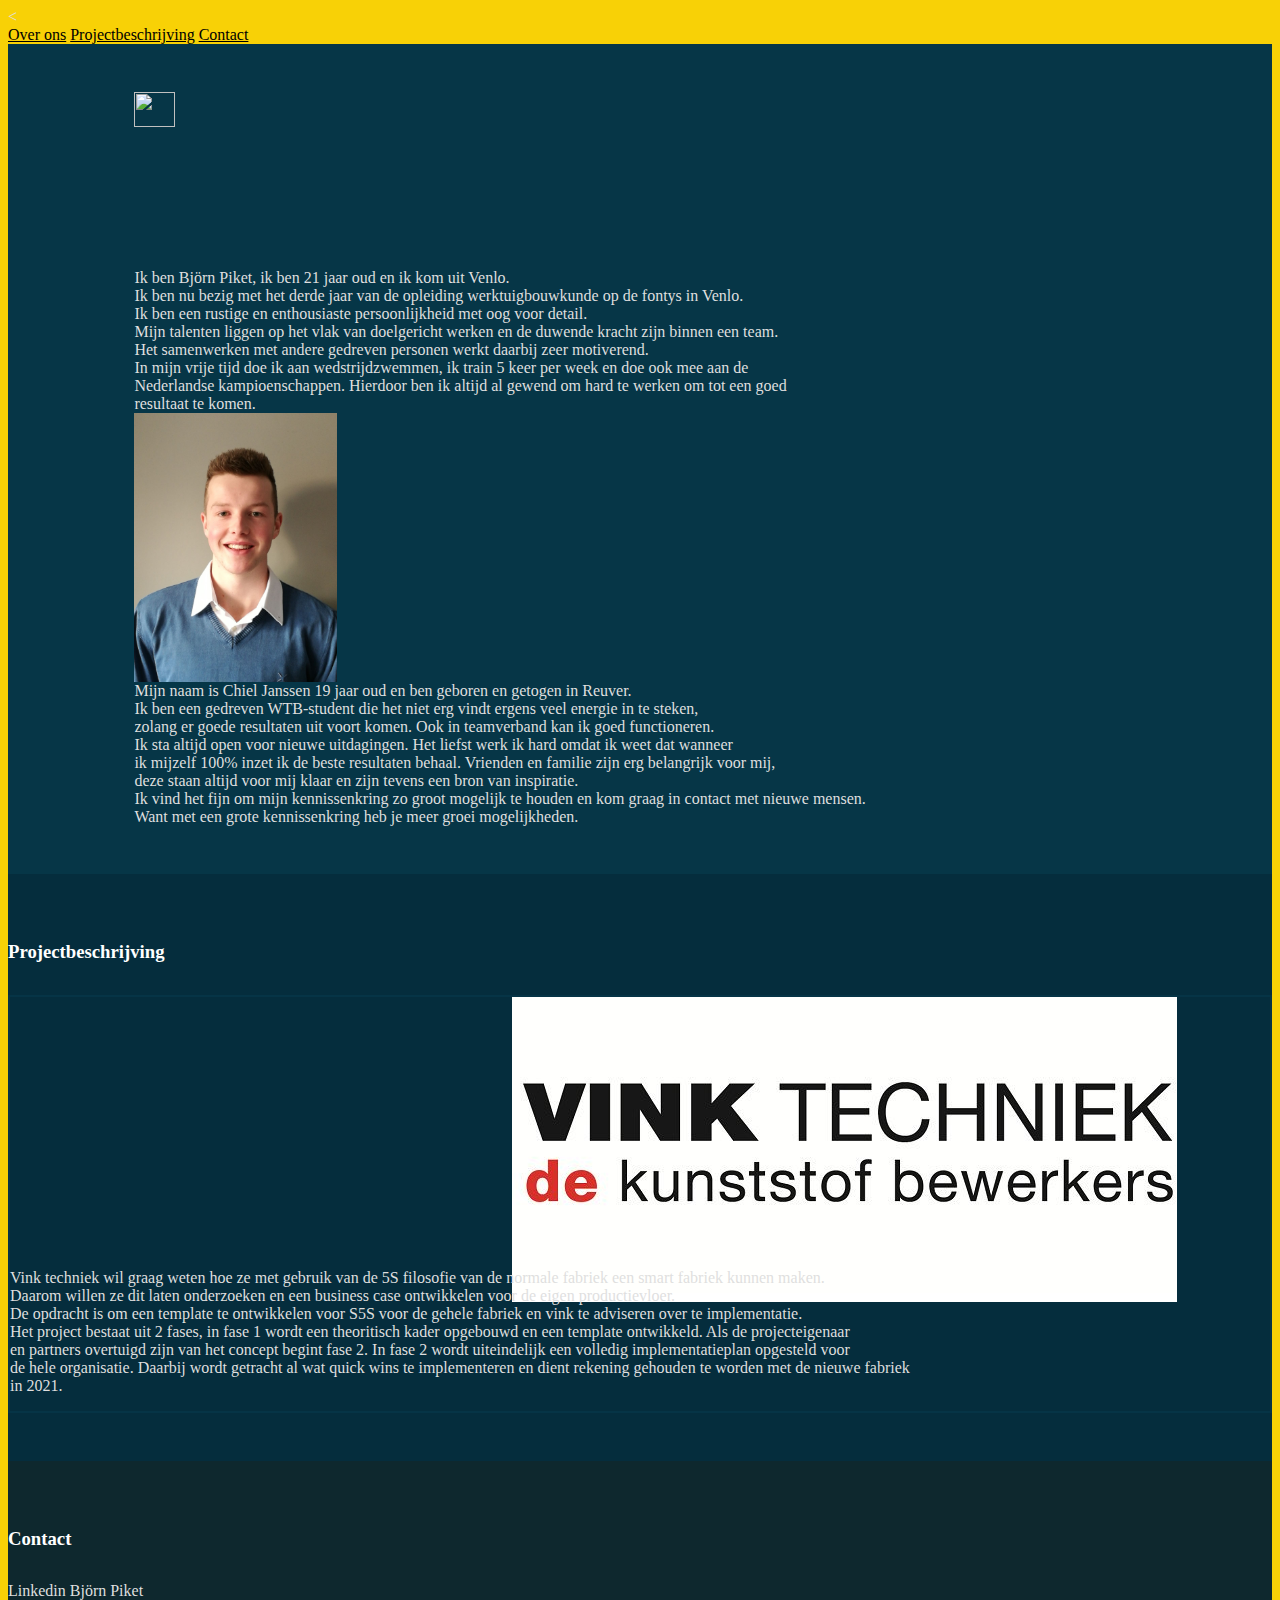
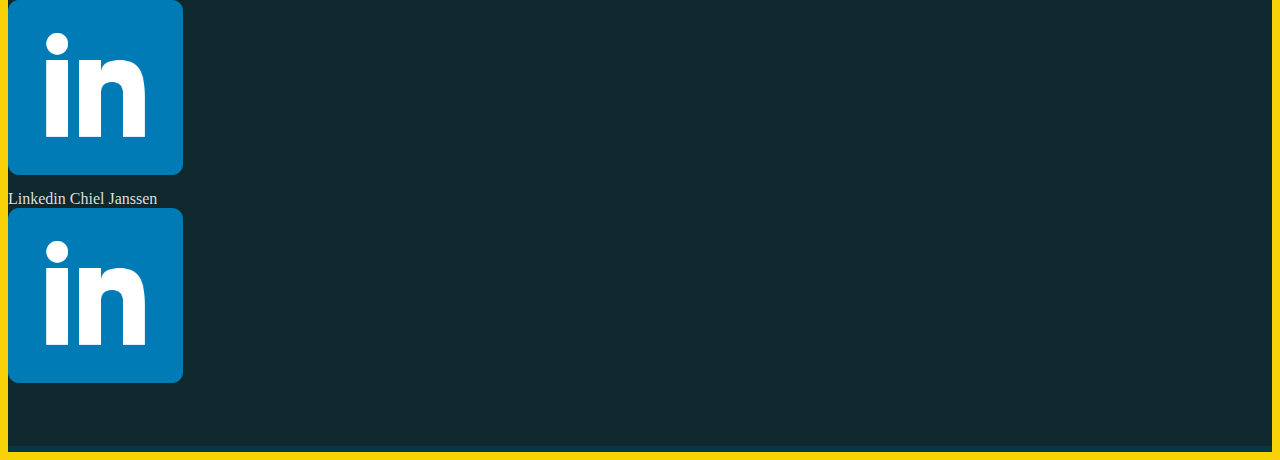
==== index.html @ 505eacc1 "Update index.html" ====
<<!DOCTYPE html>
<html>
<head>
	<title>Portfolio</title>
	<!-- css files -->
	<link rel="stylesheet" href="https://maxcdn.bootstrapcdn.com/font-awesome/4.6.3/css/font-awesome.min.css">
	<link rel="stylesheet" type="text/css" href="https://cdnjs.cloudflare.com/ajax/libs/bulma/0.3.1/css/bulma.min.css">
	<link rel="stylesheet" type="text/css" href="stylesheet.css">

	<link rel="icon" type="image/x-icon" href="assets/img/favicon.png">
	<meta name="author" content="Hassan Ali">
	<meta name="viewport" content="width=device-width, initial-scale=1.0">
</head>
	<body>
		<!-- Navbar -->
		<nav class="nav container void-background">
			<!-- This "nav-menu" is hidden on mobile -->
			<!-- Add the modifier "is-active" to display it on mobile -->
			<div class="nav-left">
				<!--<a href="http://medium.com/@hassanhelfi/" class="nav-item">
					<span class="icon">
						<i class="fa fa-medium"></i>
					</span>
				</a>
				<a href="http://github.com/helfi92" class="nav-item">
					<span class="icon">
						<i class="fa fa-github"></i>
					</span>
				</a>-->
			</div>

			<div class="nav-right nav-menu">
				<a class="nav-item" href="#about">Over ons</a>
				<a class="nav-item" href="#projectbeschrijving">Projectbeschrijving</a>
				<a class="nav-item" href="#contact">Contact</a>
			</div>

			<!-- This "nav-toggle" hamburger menu is only visible on mobile -->
			<!-- You need JavaScript to toggle the "is-active" class on "nav-menu" -->
			<span class="nav-toggle">
				<span></span>
				<span></span>
				<span></span>
			</span>
		</nav>
				
		<!-- About Me -->
		<section id="about" class="section section-1">
			<div class="container">
				<!-- Source: https://flic.kr/p/pAZBNK -->
				<div class="column">
					<div class="box-about text"> 
						<p class="intro">
						<img class="" src="pasfotobjorn.png" width="20%">
						<Br>
						Ik ben Björn Piket, ik ben 21 jaar oud en ik kom uit Venlo. <Br>
						Ik ben nu bezig met het derde jaar van de opleiding werktuigbouwkunde op de fontys in Venlo.<Br>
						Ik ben een rustige en enthousiaste persoonlijkheid met oog voor detail. <Br>
						Mijn talenten liggen op het vlak van doelgericht werken en de duwende kracht zijn binnen een team. <Br>
						Het samenwerken met andere gedreven personen werkt daarbij zeer motiverend.<Br>
						In mijn vrije tijd doe ik aan wedstrijdzwemmen, ik train 5 keer per week en doe ook mee aan de <Br>
						Nederlandse kampioenschappen. Hierdoor ben ik altijd al gewend om hard te werken om tot een goed <Br>
						resultaat te komen.
						</p>
					</div>
				</div>
				<div class="column">
					<div class="box-about text">
						<p class="intro">
						<img class="" src="pasfotochiel.jpeg" width="20%">
						<Br>
						Mijn naam is Chiel Janssen 19 jaar oud en ben geboren en getogen in Reuver. <Br>
						Ik ben een gedreven WTB-student die het niet erg vindt ergens veel energie in te steken, <Br>
						zolang er goede resultaten uit voort komen. Ook in teamverband kan ik goed functioneren. <Br>
						Ik sta altijd open voor nieuwe uitdagingen. Het liefst werk ik hard omdat ik weet dat wanneer <Br>
						ik mijzelf 100% inzet ik de beste resultaten behaal. Vrienden en familie zijn erg belangrijk voor mij, <Br>
						deze staan altijd voor mij klaar en zijn tevens een bron van inspiratie.<Br>
						Ik vind het fijn om mijn kennissenkring zo groot mogelijk te houden en kom graag in contact met nieuwe mensen.<Br>
						Want met een grote kennissenkring heb je meer groei mogelijkheden.
						</p>
					</div>
				</div>
			</div>
		</section>
		
		<!-- Projects -->
		<section  id="projectbeschrijving" class="section section-2">
			<div class="container">
				<div class="has-text-centered">
					<h3 class="title is-3">Projectbeschrijving</h3>
				</div>
				
				<div class="columns is-multiline is-desktop">
					<!-- Project 1 -->
					<div class="column">
						<div class="box project-text">
							<article>
								<div>
									<figure class="image project-figure">
										<img src="vinklogo.jpg" alt="Image">
									</figure>
								</div>
								<div>			
									<p>
									Vink techniek wil graag weten hoe ze met gebruik van de 5S filosofie van de normale fabriek een smart fabriek kunnen maken.<Br>
									Daarom willen ze dit laten onderzoeken en een business case ontwikkelen voor de eigen productievloer. <Br>
									De opdracht is om een template te ontwikkelen voor S5S voor de gehele fabriek en vink te adviseren over te implementatie. <Br>
									Het project bestaat uit 2 fases, in fase 1 wordt een theoritisch kader opgebouwd en een template ontwikkeld. Als de projecteigenaar <Br>
									en partners overtuigd zijn van het concept begint fase 2. In fase 2 wordt uiteindelijk een volledig implementatieplan opgesteld voor<Br>
									de hele organisatie. Daarbij wordt getracht al wat quick wins te implementeren en dient rekening gehouden te worden met de nieuwe fabriek<Br>
									in 2021.
									</p>
								</div>
							</article>
						</div>
					</div>
				</div>
			</div>
		</section>

		<!-- Social -->
		<section id="social" class="section section-3">
			<div class="container">
				<div class="has-text-centered">					
					<h3 class="title is-3">Contact</h3>
				</div>
				<div class="social-container columns">
					<div class="column is-4 has-text-centered">
						Linkedin Björn Piket <Br>
						<a target="_blank" href="https://www.linkedin.com/in/bj%C3%B6rn-piket-1525a1133/"><img class="" src="linkedinlogo.png"></a>
					</div>
					<div class="column is-4 has-text-centered">
						Linkedin Chiel Janssen <Br>
						<a target="_blank" href="https://www.linkedin.com/in/chiel-janssen-7175a1133/"><img class="" src="linkedinlogo.png"></a>
					</div>
				</div>
			</div>
		</section>	
		
		<!-- Footer -->
		<section class="section-4 has-text-centered container">
			
		</section>
		
		<!-- Scripts  -->
		<script src="controller.js"></script>		
	</body>	
</html>
---- stylesheet.css ----
html, body{
	font-size:16px;
	color: #dfdfdf;
	background-color: #F8D106; 
}

a {
  color: #00d1b2;
}

a:hover {
  color: #00d1b2;
}

section{
	padding-top: 3rem;
	padding-bottom: 3rem;
}

.section-1 {
	background: #063647;
}

.section-2 {
	background-color: #052D3D;
}

.section-3 {
	background-color: #0E282E;
}

.section-4 {
	background-color: #063647;
	padding: 0.2rem;
}

a.nav-item {
	color: #000000;
}

a.nav-item:hover {
	color: #fff;
}

.avatar{
	height:200px;
	border-radius: 50%;
}

.intro-description{
	padding-top: 1rem;
}

.social-container img{
	max-width:100%;
	max-height:175px;
	margin-bottom:15px;
}

.project-figure {
	margin: 0 auto 1rem auto;
	max-height: 256px;
	max-width: 256px;
}

.project-text {
	text-align: justify;
}

.box {
	background-color: transparent;
	border: 2px solid RGBA(7, 59, 79, 0.5);
}

.title {
	color: #fff;
	text-align: left;
	margin-bottom: 2rem;
}

.intro {
	text-align: justify;
	width: 80%;
	margin: 0 auto;
}

.void-background {
	background-color: transparent; 
}

@media screen and (max-width: 768px) {
	.nav-menu {
		background-color: #063647;
	}

	.nav-toggle:hover {
		background-color: transparent;
	}

	.nav-toggle span {
		background-color: #dfdfdf;
	}

	.nav-toggle span:hover {
		background-color: #fff;
	}

}
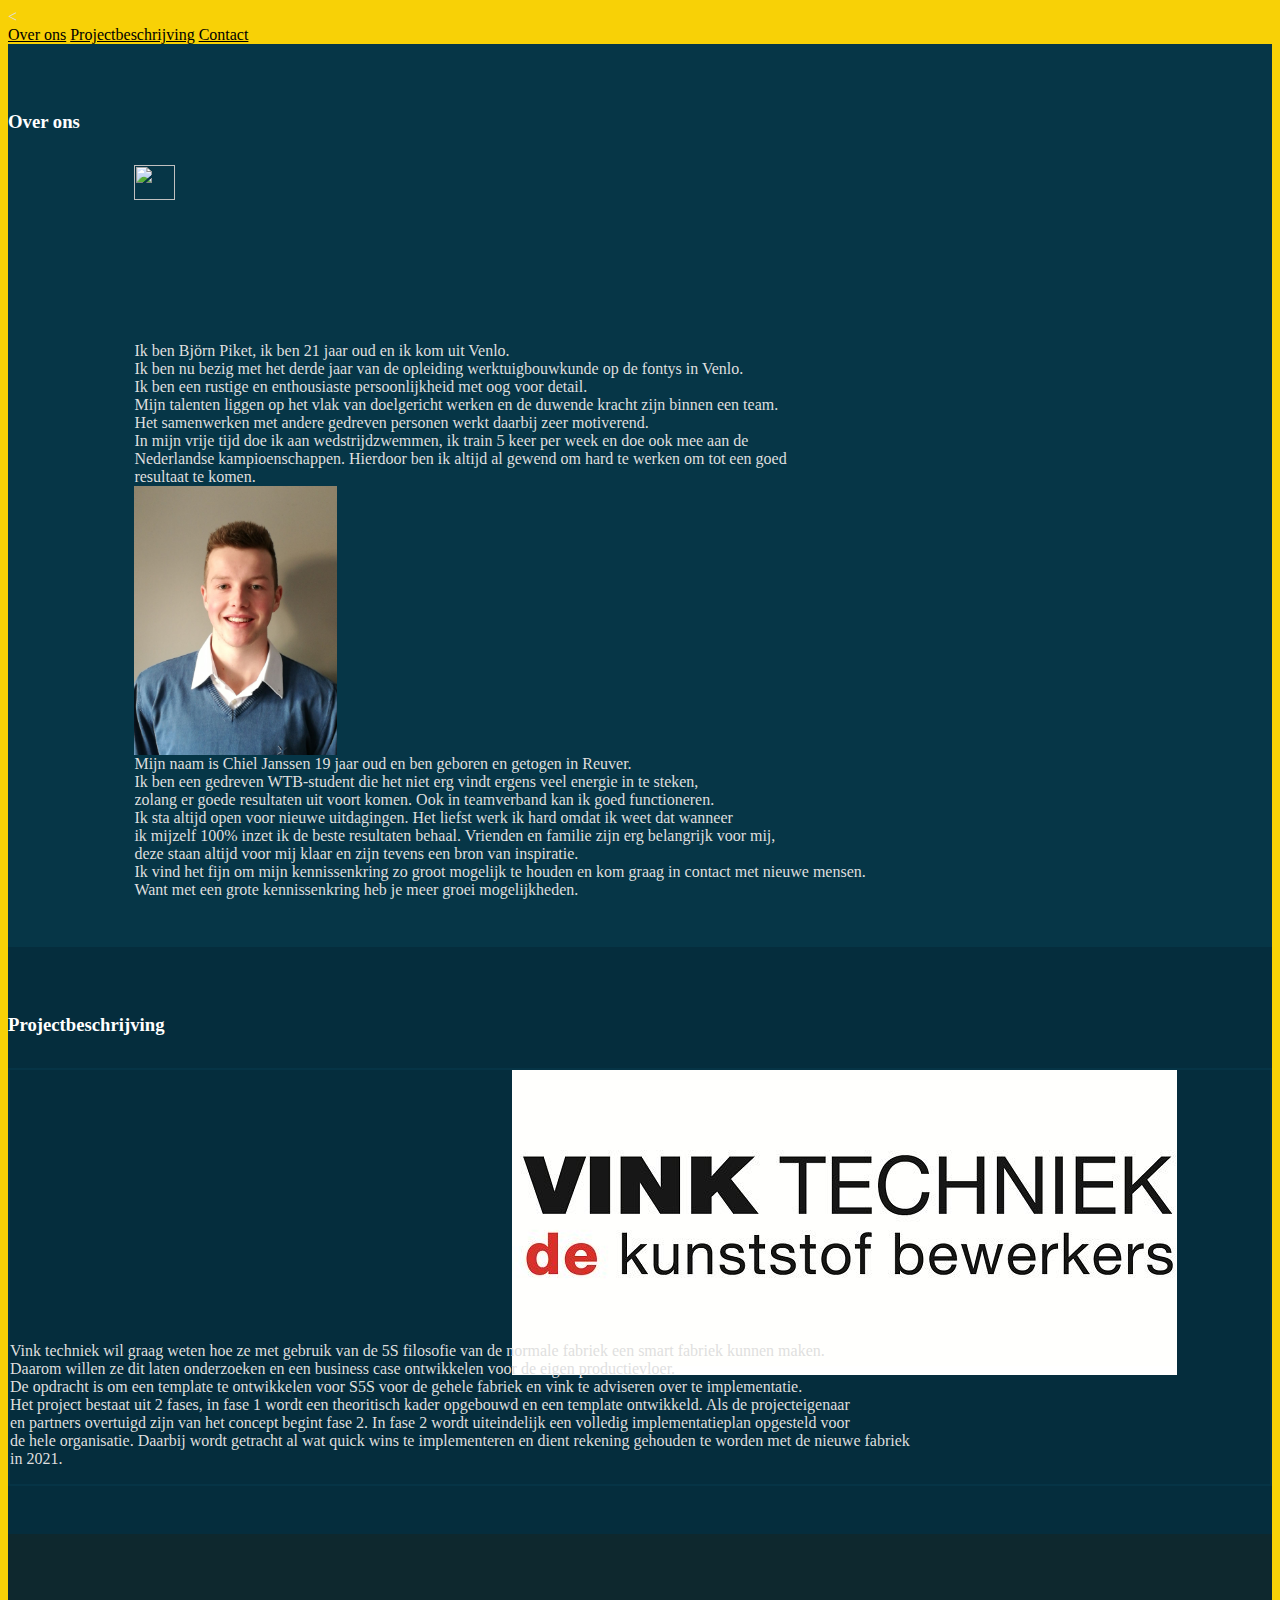
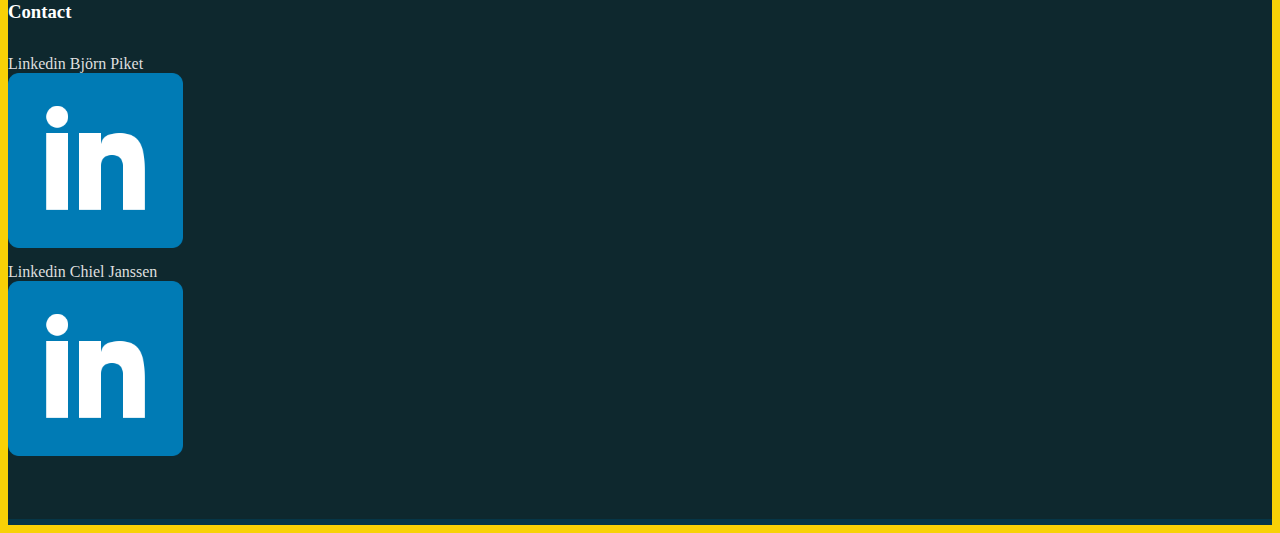
==== commit a89f5aa0: "Update index.html" ====
--- a/index.html
+++ b/index.html
@@ -47,6 +47,9 @@
 		<!-- About Me -->
 		<section id="about" class="section section-1">
 			<div class="container">
+				<div class="has-text-centered">					
+					<h3 class="title is-3">Over ons</h3>
+				</div>
 				<!-- Source: https://flic.kr/p/pAZBNK -->
 				<div class="column">
 					<div class="box-about text"> 
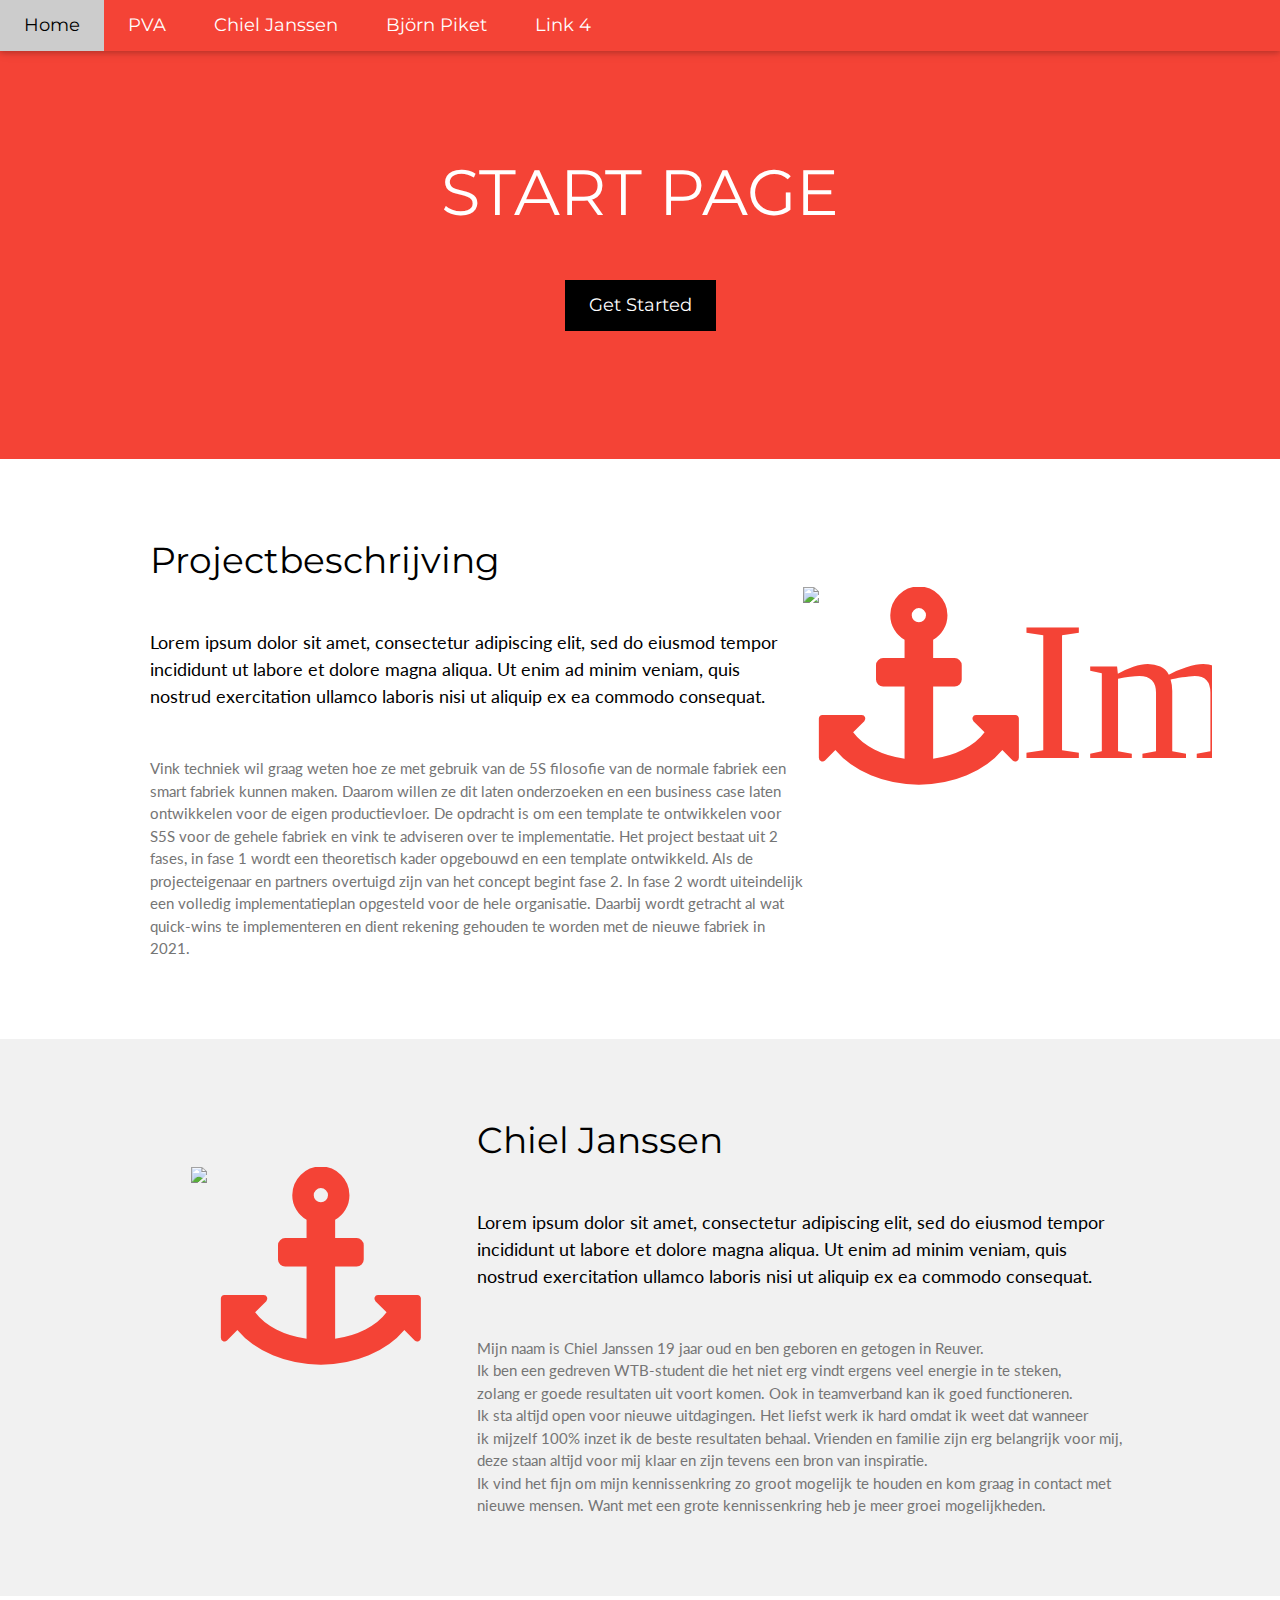
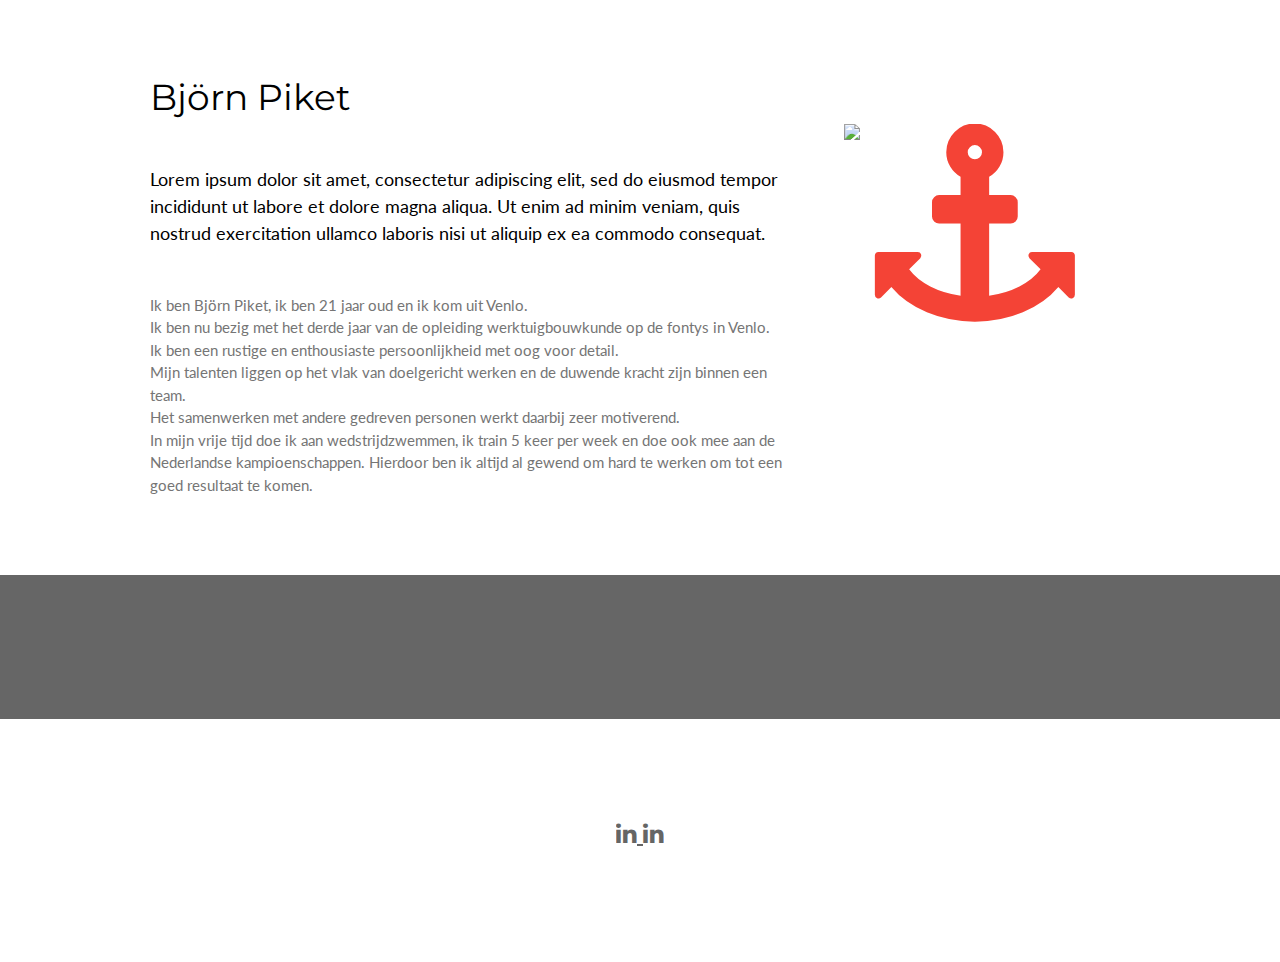
==== commit 2b004cd0: "Add files via upload" ====
--- a/index.html
+++ b/index.html
@@ -1,151 +1,141 @@
-<<!DOCTYPE html>
+<!DOCTYPE html>
 <html>
-<head>
-	<title>Portfolio</title>
-	<!-- css files -->
-	<link rel="stylesheet" href="https://maxcdn.bootstrapcdn.com/font-awesome/4.6.3/css/font-awesome.min.css">
-	<link rel="stylesheet" type="text/css" href="https://cdnjs.cloudflare.com/ajax/libs/bulma/0.3.1/css/bulma.min.css">
-	<link rel="stylesheet" type="text/css" href="stylesheet.css">
+<title>W3.CSS Template</title>
+<meta charset="UTF-8">
+<meta name="viewport" content="width=device-width, initial-scale=1">
+<link rel="stylesheet" href="https://www.w3schools.com/w3css/4/w3.css">
+<link rel="stylesheet" href="https://fonts.googleapis.com/css?family=Lato">
+<link rel="stylesheet" href="https://fonts.googleapis.com/css?family=Montserrat">
+<link rel="stylesheet" href="https://cdnjs.cloudflare.com/ajax/libs/font-awesome/4.7.0/css/font-awesome.min.css">
+<style>
+body,h1,h2,h3,h4,h5,h6 {font-family: "Lato", sans-serif}
+.w3-bar,h1,button {font-family: "Montserrat", sans-serif}
+.fa-anchor,.fa-coffee {font-size:200px}
+</style>
+<body>
 
-	<link rel="icon" type="image/x-icon" href="assets/img/favicon.png">
-	<meta name="author" content="Hassan Ali">
-	<meta name="viewport" content="width=device-width, initial-scale=1.0">
-</head>
-	<body>
-		<!-- Navbar -->
-		<nav class="nav container void-background">
-			<!-- This "nav-menu" is hidden on mobile -->
-			<!-- Add the modifier "is-active" to display it on mobile -->
-			<div class="nav-left">
-				<!--<a href="http://medium.com/@hassanhelfi/" class="nav-item">
-					<span class="icon">
-						<i class="fa fa-medium"></i>
-					</span>
-				</a>
-				<a href="http://github.com/helfi92" class="nav-item">
-					<span class="icon">
-						<i class="fa fa-github"></i>
-					</span>
-				</a>-->
-			</div>
+<!-- Navbar -->
+<div class="w3-top">
+  <div class="w3-bar w3-red w3-card w3-left-align w3-large">
+    <a class="w3-bar-item w3-button w3-hide-medium w3-hide-large w3-right w3-padding-large w3-hover-white w3-large w3-red" href="javascript:void(0);" onclick="myFunction()" title="Toggle Navigation Menu"><i class="fa fa-bars"></i></a>
+    <a href="#" class="w3-bar-item w3-button w3-padding-large w3-white">Home</a>
+    <a href="PVA.html" class="w3-bar-item w3-button w3-hide-small w3-padding-large w3-hover-white">PVA</a>
+    <a href="ChielJanssen.html" class="w3-bar-item w3-button w3-hide-small w3-padding-large w3-hover-white" Target="_Blank">Chiel Janssen</a>
+    <a href="BjornPiket.html" class="w3-bar-item w3-button w3-hide-small w3-padding-large w3-hover-white" Target="_Blank">Björn Piket</a>
+    <a href="#" class="w3-bar-item w3-button w3-hide-small w3-padding-large w3-hover-white">Link 4</a>
+  </div>
 
-			<div class="nav-right nav-menu">
-				<a class="nav-item" href="#about">Over ons</a>
-				<a class="nav-item" href="#projectbeschrijving">Projectbeschrijving</a>
-				<a class="nav-item" href="#contact">Contact</a>
-			</div>
+  <!-- Navbar on small screens -->
+  <div id="navDemo" class="w3-bar-block w3-white w3-hide w3-hide-large w3-hide-medium w3-large">
+    <a href="#" class="w3-bar-item w3-button w3-padding-large">Link 1</a>
+    <a href="#" class="w3-bar-item w3-button w3-padding-large">Link 2</a>
+    <a href="#" class="w3-bar-item w3-button w3-padding-large">Link 3</a>
+    <a href="#" class="w3-bar-item w3-button w3-padding-large">Link 4</a>
+  </div>
+</div>
 
-			<!-- This "nav-toggle" hamburger menu is only visible on mobile -->
-			<!-- You need JavaScript to toggle the "is-active" class on "nav-menu" -->
-			<span class="nav-toggle">
-				<span></span>
-				<span></span>
-				<span></span>
-			</span>
-		</nav>
-				
-		<!-- About Me -->
-		<section id="about" class="section section-1">
-			<div class="container">
-				<div class="has-text-centered">					
-					<h3 class="title is-3">Over ons</h3>
-				</div>
-				<!-- Source: https://flic.kr/p/pAZBNK -->
-				<div class="column">
-					<div class="box-about text"> 
-						<p class="intro">
-						<img class="" src="pasfotobjorn.png" width="20%">
-						<Br>
-						Ik ben Björn Piket, ik ben 21 jaar oud en ik kom uit Venlo. <Br>
+<!-- Header -->
+<header class="w3-container w3-red w3-center" style="padding:128px 16px">
+  <h1 class="w3-margin w3-jumbo">START PAGE</h1>
+  <p class="w3-xlarge"></p>
+  <button class="w3-button w3-black w3-padding-large w3-large w3-margin-top">Get Started</button>
+</header>
+
+<!-- First Grid -->
+<div class="w3-row-padding w3-padding-64 w3-container">
+  <div class="w3-content">
+    <div class="w3-twothird">
+      <h1>Projectbeschrijving</h1>
+      <h5 class="w3-padding-32">Lorem ipsum dolor sit amet, consectetur adipiscing elit, sed do eiusmod tempor incididunt ut labore et dolore magna aliqua. Ut enim ad minim veniam, quis nostrud exercitation ullamco laboris nisi ut aliquip ex ea commodo consequat.</h5>
+
+      <p class="w3-text-grey">Vink techniek wil graag weten hoe ze met gebruik van de 5S filosofie van de normale fabriek een smart fabriek kunnen maken. Daarom willen ze dit laten onderzoeken en een business case laten ontwikkelen voor de eigen productievloer. De opdracht is om een template te ontwikkelen voor S5S voor de gehele fabriek en vink te adviseren over te implementatie. Het project bestaat uit 2 fases, in fase 1 wordt een theoretisch kader opgebouwd en een template ontwikkeld. Als de projecteigenaar 
+en partners overtuigd zijn van het concept begint fase 2. In fase 2 wordt uiteindelijk een volledig implementatieplan opgesteld voor de hele organisatie. Daarbij wordt getracht al wat quick-wins te implementeren en dient rekening gehouden te worden met de nieuwe fabriek in 2021.
+</p>
+    </div>
+
+    <div class="w3-third w3-center">
+      <img class="fa fa-anchor w3-padding-64 w3-text-red" src="images/vinklogo.jpg" alt="Image" width="125%"> 
+    </div>
+  </div>
+</div>
+
+<!-- Second Grid -->
+<div class="w3-row-padding w3-light-grey w3-padding-64 w3-container">
+  <div class="w3-content">
+    <div class="w3-third w3-center">
+      <img class="fa fa-anchor w3-padding-64 w3-text-red" src="images/pasfotochiel.jpeg" width="75%">
+    </div>
+
+    <div class="w3-twothird">
+      <h1>Chiel Janssen</h1>
+      <h5 class="w3-padding-32">Lorem ipsum dolor sit amet, consectetur adipiscing elit, sed do eiusmod tempor incididunt ut labore et dolore magna aliqua. Ut enim ad minim veniam, quis nostrud exercitation ullamco laboris nisi ut aliquip ex ea commodo consequat.</h5>
+
+      <p class="w3-text-grey">Mijn naam is Chiel Janssen 19 jaar oud en ben geboren en getogen in Reuver. <Br>
+						Ik ben een gedreven WTB-student die het niet erg vindt ergens veel energie in te steken, <Br>
+						zolang er goede resultaten uit voort komen. Ook in teamverband kan ik goed functioneren. <Br>
+						Ik sta altijd open voor nieuwe uitdagingen. Het liefst werk ik hard omdat ik weet dat wanneer <Br>
+						ik mijzelf 100% inzet ik de beste resultaten behaal. Vrienden en familie zijn erg belangrijk voor mij, <Br>
+						deze staan altijd voor mij klaar en zijn tevens een bron van inspiratie.<Br>
+						Ik vind het fijn om mijn kennissenkring zo groot mogelijk te houden en kom graag in contact met nieuwe mensen.
+						Want met een grote kennissenkring heb je meer groei mogelijkheden.</p>
+    </div>
+  </div>
+</div>
+
+
+<!-- First Grid -->
+<div class="w3-row-padding w3-padding-64 w3-container">
+  <div class="w3-content">
+    <div class="w3-twothird">
+      <h1>Björn Piket</h1>
+      <h5 class="w3-padding-32">Lorem ipsum dolor sit amet, consectetur adipiscing elit, sed do eiusmod tempor incididunt ut labore et dolore magna aliqua. Ut enim ad minim veniam, quis nostrud exercitation ullamco laboris nisi ut aliquip ex ea commodo consequat.</h5>
+
+      <p class="w3-text-grey">Ik ben Björn Piket, ik ben 21 jaar oud en ik kom uit Venlo. <Br>
 						Ik ben nu bezig met het derde jaar van de opleiding werktuigbouwkunde op de fontys in Venlo.<Br>
 						Ik ben een rustige en enthousiaste persoonlijkheid met oog voor detail. <Br>
 						Mijn talenten liggen op het vlak van doelgericht werken en de duwende kracht zijn binnen een team. <Br>
 						Het samenwerken met andere gedreven personen werkt daarbij zeer motiverend.<Br>
 						In mijn vrije tijd doe ik aan wedstrijdzwemmen, ik train 5 keer per week en doe ook mee aan de <Br>
-						Nederlandse kampioenschappen. Hierdoor ben ik altijd al gewend om hard te werken om tot een goed <Br>
-						resultaat te komen.
-						</p>
-					</div>
-				</div>
-				<div class="column">
-					<div class="box-about text">
-						<p class="intro">
-						<img class="" src="pasfotochiel.jpeg" width="20%">
-						<Br>
-						Mijn naam is Chiel Janssen 19 jaar oud en ben geboren en getogen in Reuver. <Br>
-						Ik ben een gedreven WTB-student die het niet erg vindt ergens veel energie in te steken, <Br>
-						zolang er goede resultaten uit voort komen. Ook in teamverband kan ik goed functioneren. <Br>
-						Ik sta altijd open voor nieuwe uitdagingen. Het liefst werk ik hard omdat ik weet dat wanneer <Br>
-						ik mijzelf 100% inzet ik de beste resultaten behaal. Vrienden en familie zijn erg belangrijk voor mij, <Br>
-						deze staan altijd voor mij klaar en zijn tevens een bron van inspiratie.<Br>
-						Ik vind het fijn om mijn kennissenkring zo groot mogelijk te houden en kom graag in contact met nieuwe mensen.<Br>
-						Want met een grote kennissenkring heb je meer groei mogelijkheden.
-						</p>
-					</div>
-				</div>
-			</div>
-		</section>
-		
-		<!-- Projects -->
-		<section  id="projectbeschrijving" class="section section-2">
-			<div class="container">
-				<div class="has-text-centered">
-					<h3 class="title is-3">Projectbeschrijving</h3>
-				</div>
-				
-				<div class="columns is-multiline is-desktop">
-					<!-- Project 1 -->
-					<div class="column">
-						<div class="box project-text">
-							<article>
-								<div>
-									<figure class="image project-figure">
-										<img src="vinklogo.jpg" alt="Image">
-									</figure>
-								</div>
-								<div>			
-									<p>
-									Vink techniek wil graag weten hoe ze met gebruik van de 5S filosofie van de normale fabriek een smart fabriek kunnen maken.<Br>
-									Daarom willen ze dit laten onderzoeken en een business case ontwikkelen voor de eigen productievloer. <Br>
-									De opdracht is om een template te ontwikkelen voor S5S voor de gehele fabriek en vink te adviseren over te implementatie. <Br>
-									Het project bestaat uit 2 fases, in fase 1 wordt een theoritisch kader opgebouwd en een template ontwikkeld. Als de projecteigenaar <Br>
-									en partners overtuigd zijn van het concept begint fase 2. In fase 2 wordt uiteindelijk een volledig implementatieplan opgesteld voor<Br>
-									de hele organisatie. Daarbij wordt getracht al wat quick wins te implementeren en dient rekening gehouden te worden met de nieuwe fabriek<Br>
-									in 2021.
-									</p>
-								</div>
-							</article>
-						</div>
-					</div>
-				</div>
-			</div>
-		</section>
+						Nederlandse kampioenschappen. Hierdoor ben ik altijd al gewend om hard te werken om tot een goed resultaat te komen.</p>
+    </div>
 
-		<!-- Social -->
-		<section id="social" class="section section-3">
-			<div class="container">
-				<div class="has-text-centered">					
-					<h3 class="title is-3">Contact</h3>
-				</div>
-				<div class="social-container columns">
-					<div class="column is-4 has-text-centered">
-						Linkedin Björn Piket <Br>
-						<a target="_blank" href="https://www.linkedin.com/in/bj%C3%B6rn-piket-1525a1133/"><img class="" src="linkedinlogo.png"></a>
-					</div>
-					<div class="column is-4 has-text-centered">
-						Linkedin Chiel Janssen <Br>
-						<a target="_blank" href="https://www.linkedin.com/in/chiel-janssen-7175a1133/"><img class="" src="linkedinlogo.png"></a>
-					</div>
-				</div>
-			</div>
-		</section>	
-		
-		<!-- Footer -->
-		<section class="section-4 has-text-centered container">
-			
-		</section>
-		
-		<!-- Scripts  -->
-		<script src="controller.js"></script>		
-	</body>	
+    <div class="w3-third w3-center">
+       <img class="fa fa-anchor w3-padding-64 w3-text-red" src="images/pasfotobjorn.png" width="75%">
+    </div>
+  </div>
+</div>
+
+
+
+
+
+<div class="w3-container w3-black w3-center w3-opacity w3-padding-64">
+    <h1 class="w3-margin w3-xlarge"></h1>
+</div>
+
+<!-- Footer -->
+<footer class="w3-container w3-padding-64 w3-center w3-opacity">  
+  <div class="w3-xlarge w3-padding-32">
+    <a target="_blank" href="https://www.linkedin.com/in/chiel-janssen-7175a1133/">
+    <i class="fa fa-linkedin w3-hover-opacity"></i>
+    <a target="_blank" href="https://www.linkedin.com/in/bj%C3%B6rn-piket-1525a1133/">
+    <i class="fa fa-linkedin w3-hover-opacity"></i>
+ </div>
+ <p></p>
+</footer>
+
+<script>
+// Used to toggle the menu on small screens when clicking on the menu button
+function myFunction() {
+    var x = document.getElementById("navDemo");
+    if (x.className.indexOf("w3-show") == -1) {
+        x.className += " w3-show";
+    } else { 
+        x.className = x.className.replace(" w3-show", "");
+    }
+}
+</script>
+
+</body>
 </html>
+
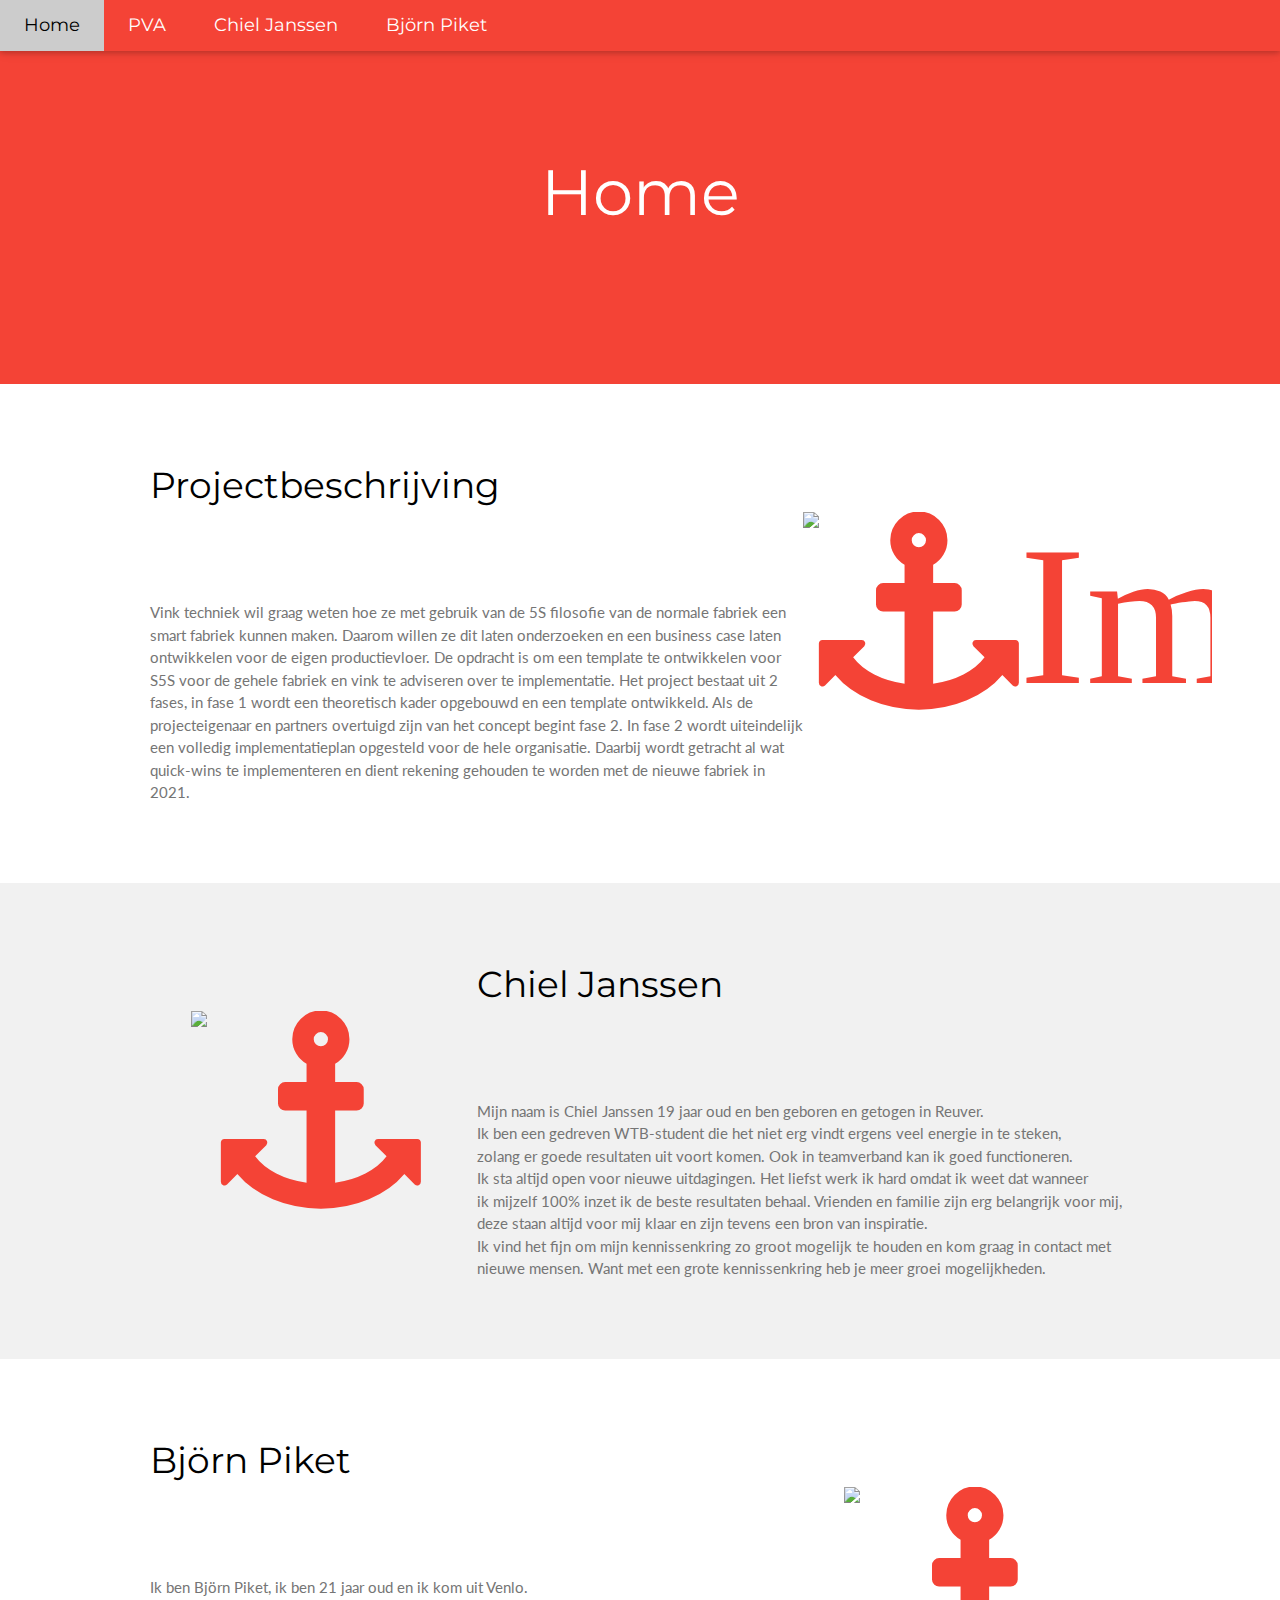
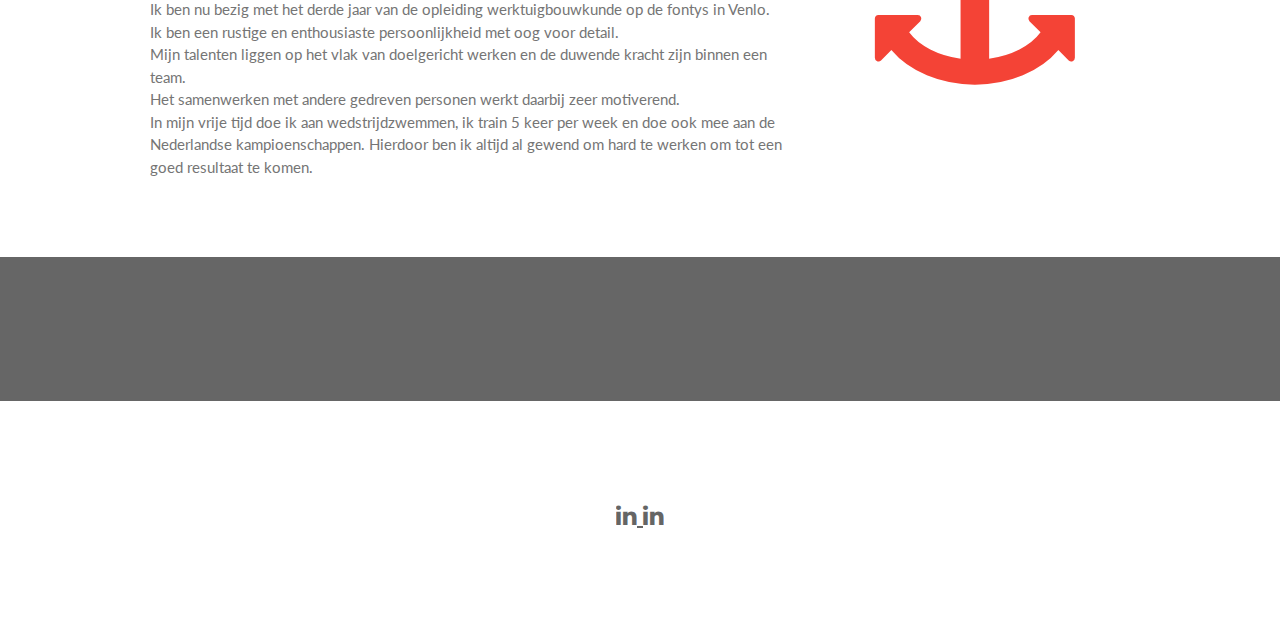
==== commit 64c82483: "Add files via upload" ====
--- a/index.html
+++ b/index.html
@@ -1,6 +1,6 @@
 <!DOCTYPE html>
 <html>
-<title>W3.CSS Template</title>
+<title>Vink Kunststoffen S5S</title>
 <meta charset="UTF-8">
 <meta name="viewport" content="width=device-width, initial-scale=1">
 <link rel="stylesheet" href="https://www.w3schools.com/w3css/4/w3.css">
@@ -22,23 +22,21 @@
     <a href="PVA.html" class="w3-bar-item w3-button w3-hide-small w3-padding-large w3-hover-white">PVA</a>
     <a href="ChielJanssen.html" class="w3-bar-item w3-button w3-hide-small w3-padding-large w3-hover-white" Target="_Blank">Chiel Janssen</a>
     <a href="BjornPiket.html" class="w3-bar-item w3-button w3-hide-small w3-padding-large w3-hover-white" Target="_Blank">Björn Piket</a>
-    <a href="#" class="w3-bar-item w3-button w3-hide-small w3-padding-large w3-hover-white">Link 4</a>
   </div>
 
   <!-- Navbar on small screens -->
   <div id="navDemo" class="w3-bar-block w3-white w3-hide w3-hide-large w3-hide-medium w3-large">
-    <a href="#" class="w3-bar-item w3-button w3-padding-large">Link 1</a>
-    <a href="#" class="w3-bar-item w3-button w3-padding-large">Link 2</a>
-    <a href="#" class="w3-bar-item w3-button w3-padding-large">Link 3</a>
-    <a href="#" class="w3-bar-item w3-button w3-padding-large">Link 4</a>
+    <a href="PVA.html" class="w3-bar-item w3-button w3-padding-large">PVA</a>
+    <a href="ChielJanssen.html" class="w3-bar-item w3-button w3-padding-large">Chiel Janssen</a>
+    <a href="BjornPiket.html" class="w3-bar-item w3-button w3-padding-large">Björn Piket</a>
   </div>
 </div>
 
 <!-- Header -->
 <header class="w3-container w3-red w3-center" style="padding:128px 16px">
-  <h1 class="w3-margin w3-jumbo">START PAGE</h1>
-  <p class="w3-xlarge"></p>
-  <button class="w3-button w3-black w3-padding-large w3-large w3-margin-top">Get Started</button>
+  <h1 class="w3-margin w3-jumbo">Home</h1>
+  <!--<p class="w3-xlarge"></p>
+  <button class="w3-button w3-black w3-padding-large w3-large w3-margin-top">Get Started</button>-->
 </header>
 
 <!-- First Grid -->
@@ -46,7 +44,7 @@
   <div class="w3-content">
     <div class="w3-twothird">
       <h1>Projectbeschrijving</h1>
-      <h5 class="w3-padding-32">Lorem ipsum dolor sit amet, consectetur adipiscing elit, sed do eiusmod tempor incididunt ut labore et dolore magna aliqua. Ut enim ad minim veniam, quis nostrud exercitation ullamco laboris nisi ut aliquip ex ea commodo consequat.</h5>
+      <h5 class="w3-padding-32"></h5>
 
       <p class="w3-text-grey">Vink techniek wil graag weten hoe ze met gebruik van de 5S filosofie van de normale fabriek een smart fabriek kunnen maken. Daarom willen ze dit laten onderzoeken en een business case laten ontwikkelen voor de eigen productievloer. De opdracht is om een template te ontwikkelen voor S5S voor de gehele fabriek en vink te adviseren over te implementatie. Het project bestaat uit 2 fases, in fase 1 wordt een theoretisch kader opgebouwd en een template ontwikkeld. Als de projecteigenaar 
 en partners overtuigd zijn van het concept begint fase 2. In fase 2 wordt uiteindelijk een volledig implementatieplan opgesteld voor de hele organisatie. Daarbij wordt getracht al wat quick-wins te implementeren en dient rekening gehouden te worden met de nieuwe fabriek in 2021.
@@ -68,7 +66,8 @@
 
     <div class="w3-twothird">
       <h1>Chiel Janssen</h1>
-      <h5 class="w3-padding-32">Lorem ipsum dolor sit amet, consectetur adipiscing elit, sed do eiusmod tempor incididunt ut labore et dolore magna aliqua. Ut enim ad minim veniam, quis nostrud exercitation ullamco laboris nisi ut aliquip ex ea commodo consequat.</h5>
+      <h5 class="w3-padding-32">
+      </h5>
 
       <p class="w3-text-grey">Mijn naam is Chiel Janssen 19 jaar oud en ben geboren en getogen in Reuver. <Br>
 						Ik ben een gedreven WTB-student die het niet erg vindt ergens veel energie in te steken, <Br>
@@ -88,7 +87,8 @@
   <div class="w3-content">
     <div class="w3-twothird">
       <h1>Björn Piket</h1>
-      <h5 class="w3-padding-32">Lorem ipsum dolor sit amet, consectetur adipiscing elit, sed do eiusmod tempor incididunt ut labore et dolore magna aliqua. Ut enim ad minim veniam, quis nostrud exercitation ullamco laboris nisi ut aliquip ex ea commodo consequat.</h5>
+      <h5 class="w3-padding-32">
+      </h5>
 
       <p class="w3-text-grey">Ik ben Björn Piket, ik ben 21 jaar oud en ik kom uit Venlo. <Br>
 						Ik ben nu bezig met het derde jaar van de opleiding werktuigbouwkunde op de fontys in Venlo.<Br>
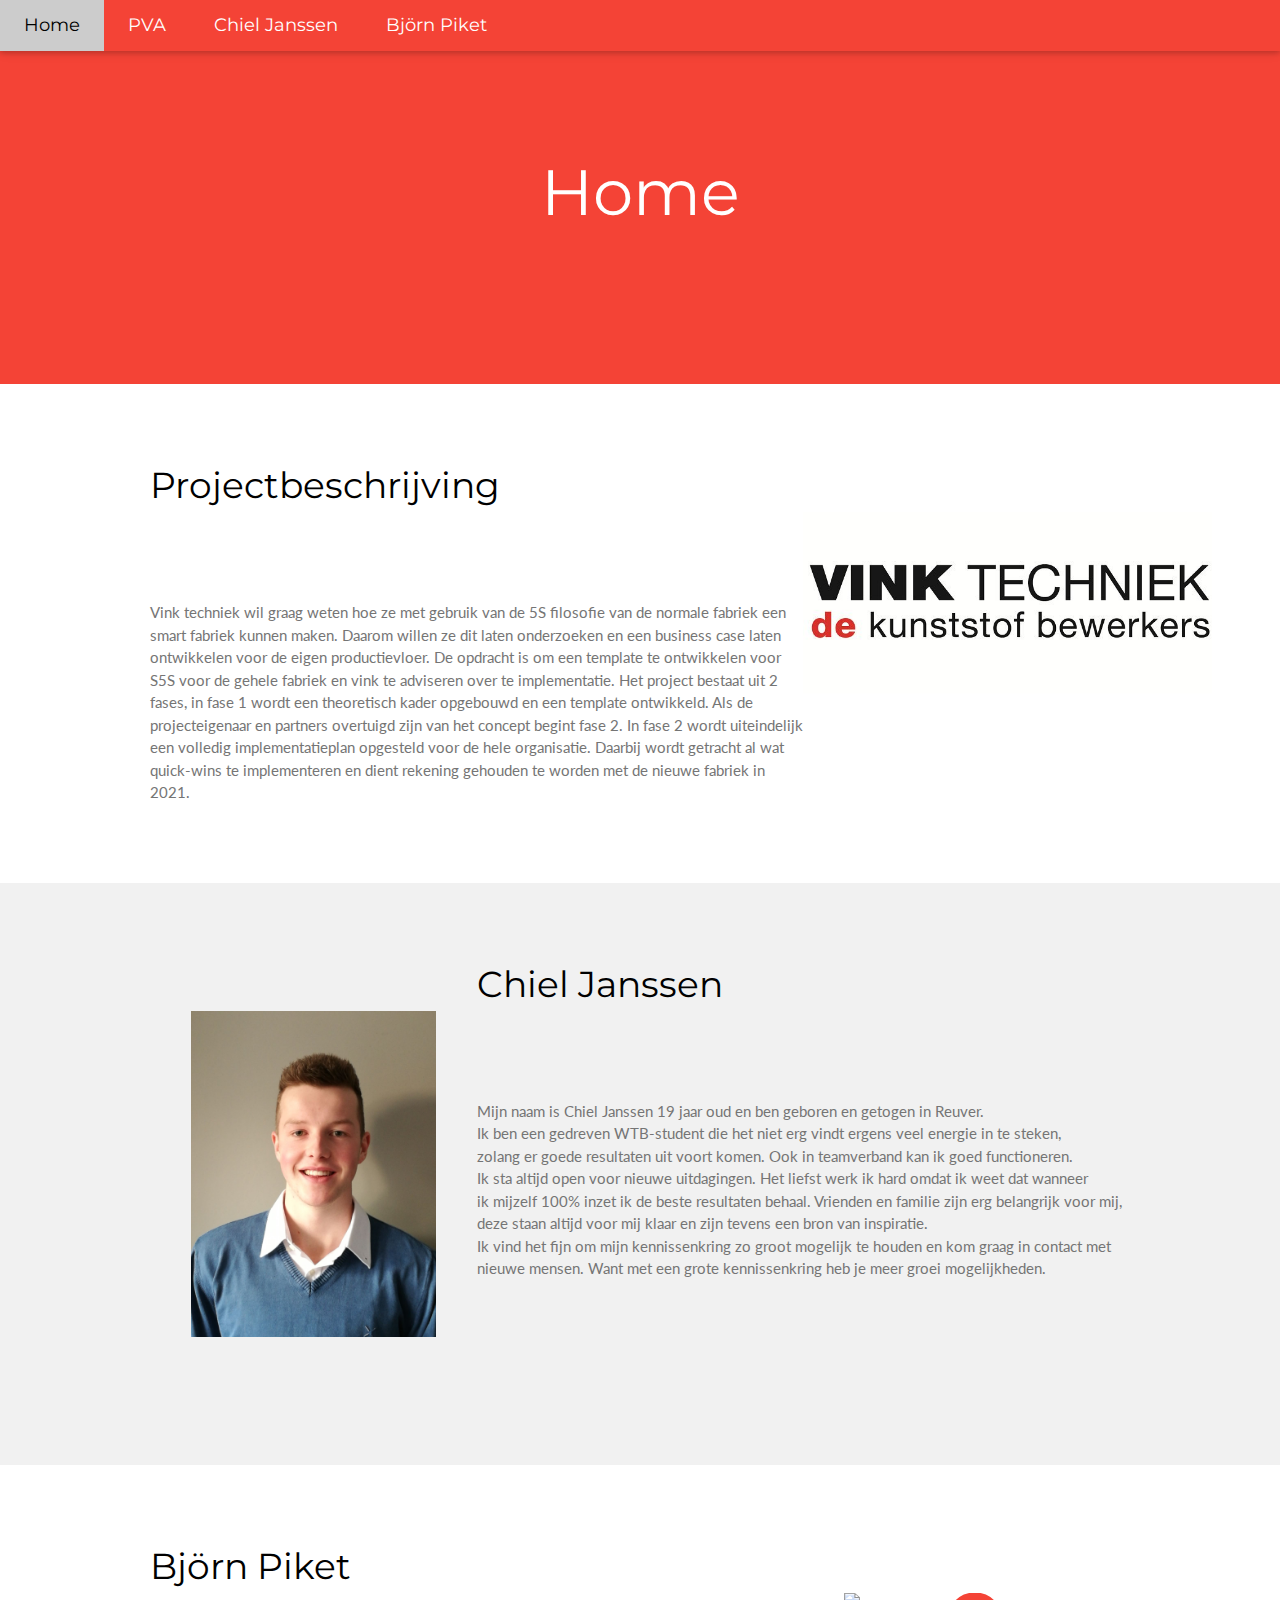
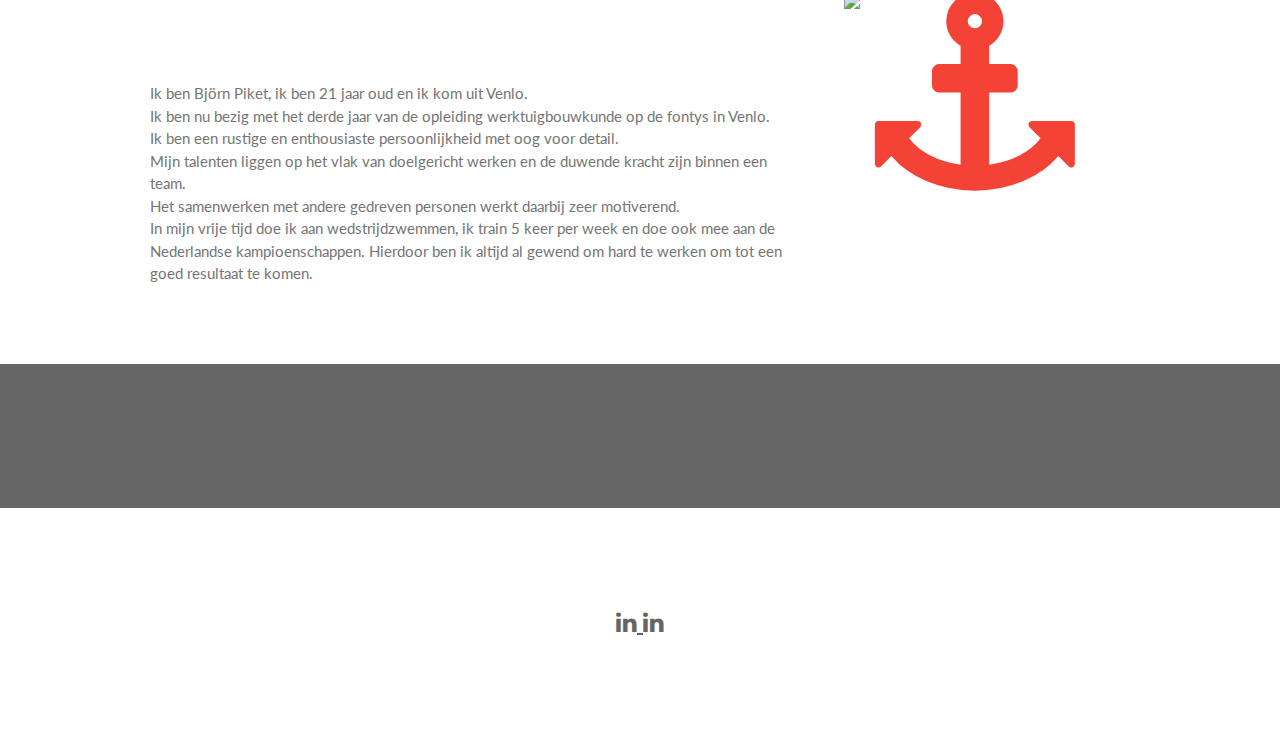
==== commit 4a726c54: "Update index.html" ====
--- a/index.html
+++ b/index.html
@@ -52,7 +52,7 @@
     </div>
 
     <div class="w3-third w3-center">
-      <img class="fa fa-anchor w3-padding-64 w3-text-red" src="images/vinklogo.jpg" alt="Image" width="125%"> 
+      <img class="fa fa-anchor w3-padding-64 w3-text-red" src="vinklogo.jpg" alt="Image" width="125%"> 
     </div>
   </div>
 </div>
@@ -61,7 +61,7 @@
 <div class="w3-row-padding w3-light-grey w3-padding-64 w3-container">
   <div class="w3-content">
     <div class="w3-third w3-center">
-      <img class="fa fa-anchor w3-padding-64 w3-text-red" src="images/pasfotochiel.jpeg" width="75%">
+      <img class="fa fa-anchor w3-padding-64 w3-text-red" src="pasfotochiel.jpeg" width="75%">
     </div>
 
     <div class="w3-twothird">
@@ -100,7 +100,7 @@
     </div>
 
     <div class="w3-third w3-center">
-       <img class="fa fa-anchor w3-padding-64 w3-text-red" src="images/pasfotobjorn.png" width="75%">
+       <img class="fa fa-anchor w3-padding-64 w3-text-red" src="pasfotobjorn.png" width="75%">
     </div>
   </div>
 </div>
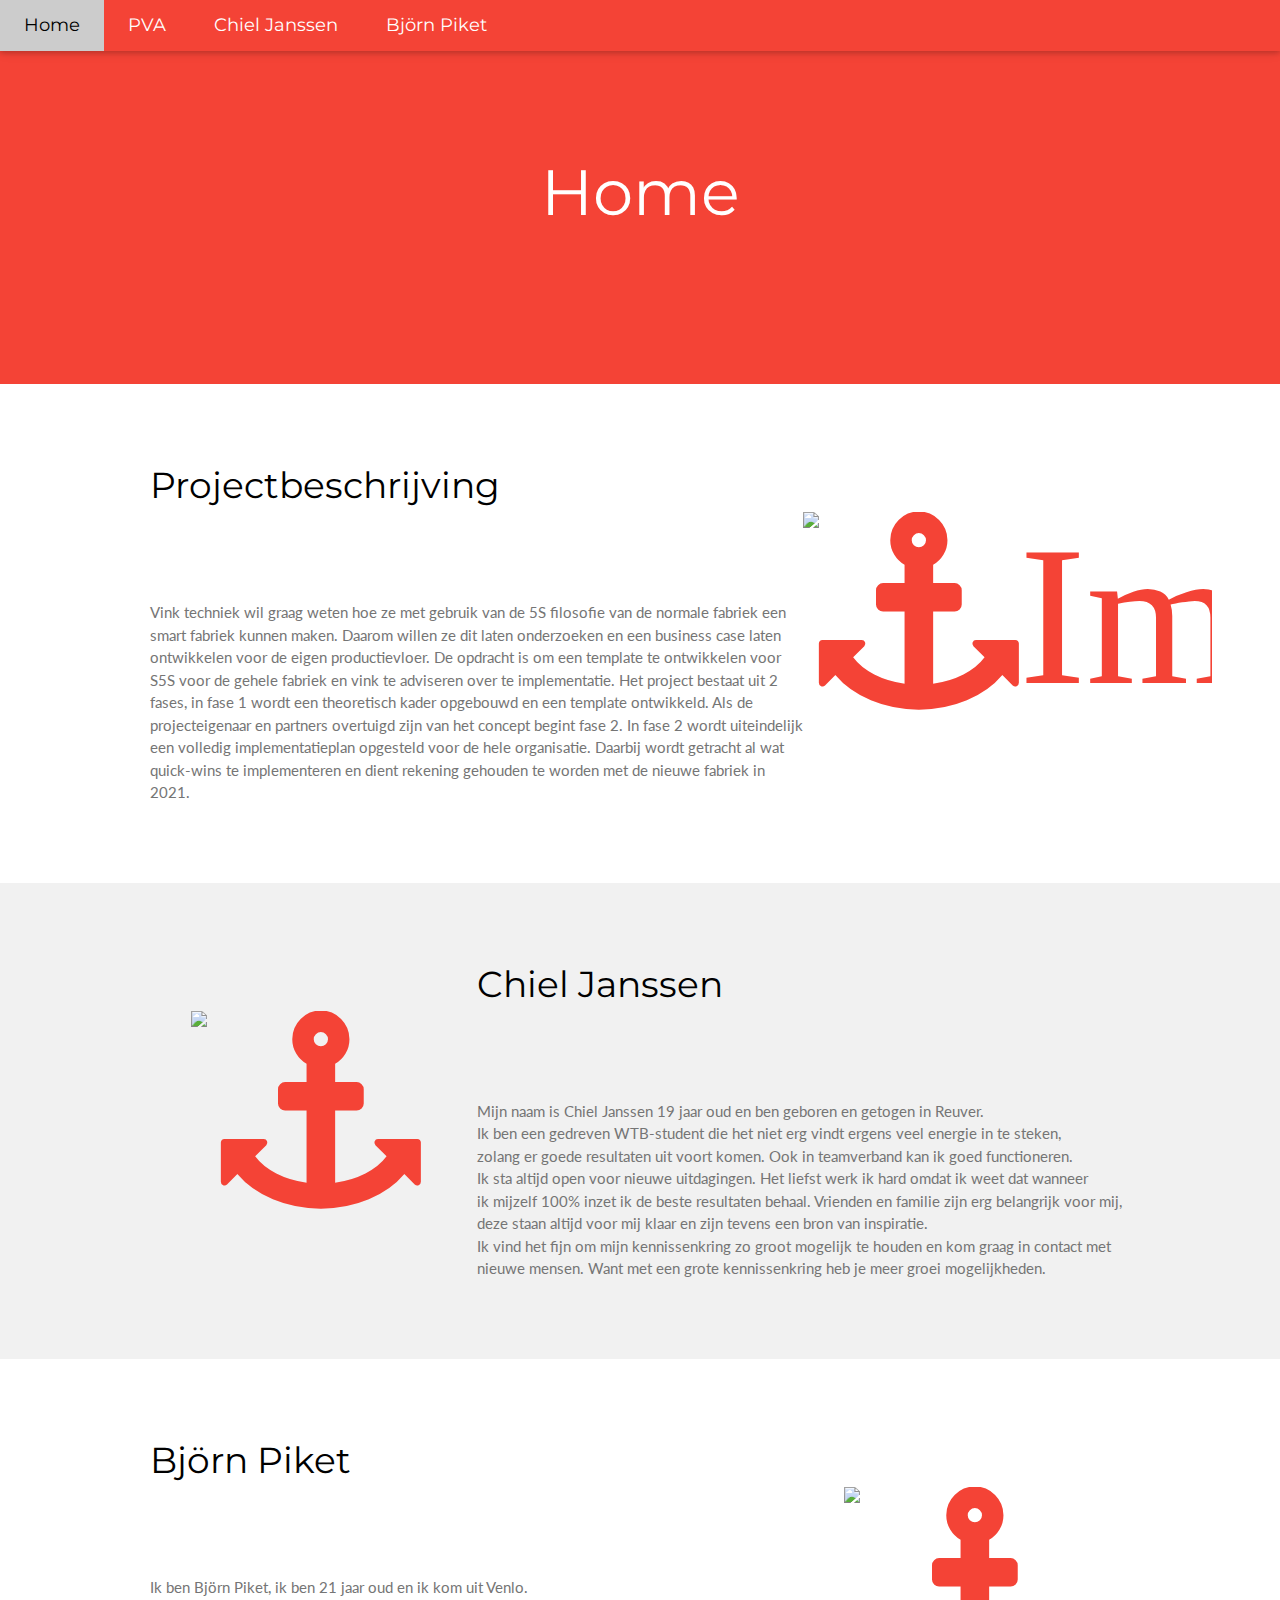
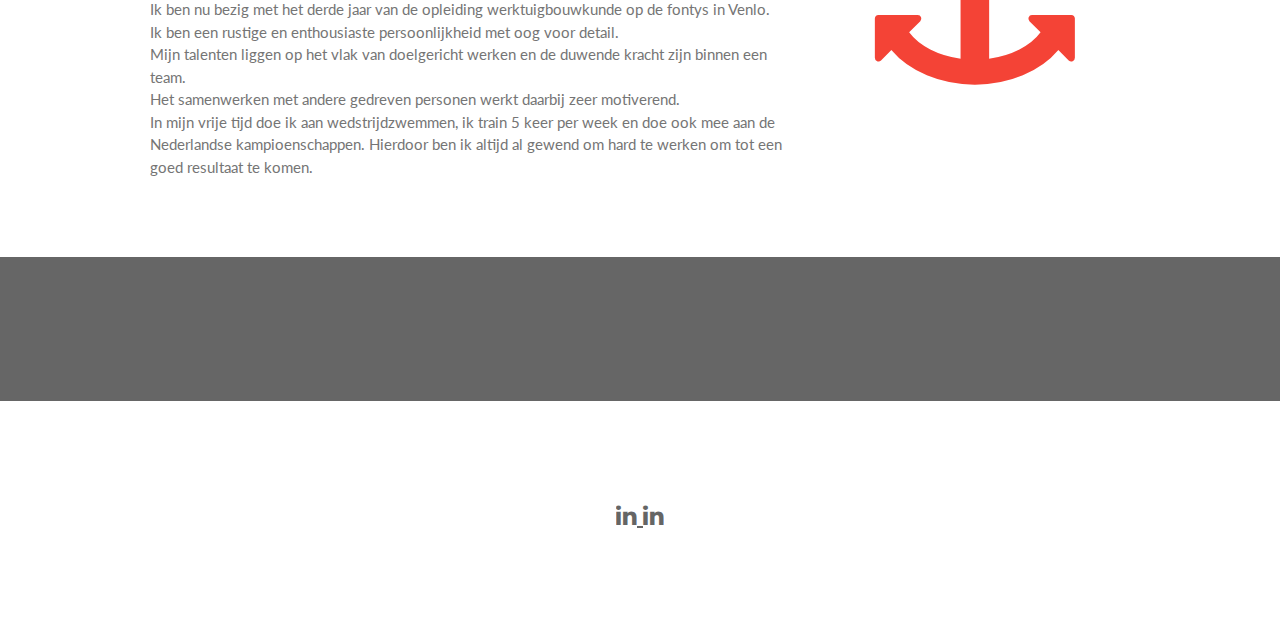
==== commit 6ed5b7fc: "Add files via upload" ====
--- a/index.html
+++ b/index.html
@@ -52,7 +52,7 @@
     </div>
 
     <div class="w3-third w3-center">
-      <img class="fa fa-anchor w3-padding-64 w3-text-red" src="vinklogo.jpg" alt="Image" width="125%"> 
+      <img class="fa fa-anchor w3-padding-64 w3-text-red" src="images/vinklogo.jpg" alt="Image" width="125%"> 
     </div>
   </div>
 </div>
@@ -61,7 +61,7 @@
 <div class="w3-row-padding w3-light-grey w3-padding-64 w3-container">
   <div class="w3-content">
     <div class="w3-third w3-center">
-      <img class="fa fa-anchor w3-padding-64 w3-text-red" src="pasfotochiel.jpeg" width="75%">
+      <img class="fa fa-anchor w3-padding-64 w3-text-red" src="images/pasfotochiel.jpeg" width="75%">
     </div>
 
     <div class="w3-twothird">
@@ -100,7 +100,7 @@
     </div>
 
     <div class="w3-third w3-center">
-       <img class="fa fa-anchor w3-padding-64 w3-text-red" src="pasfotobjorn.png" width="75%">
+       <img class="fa fa-anchor w3-padding-64 w3-text-red" src="images/pasfotobjorn.png" width="75%">
     </div>
   </div>
 </div>
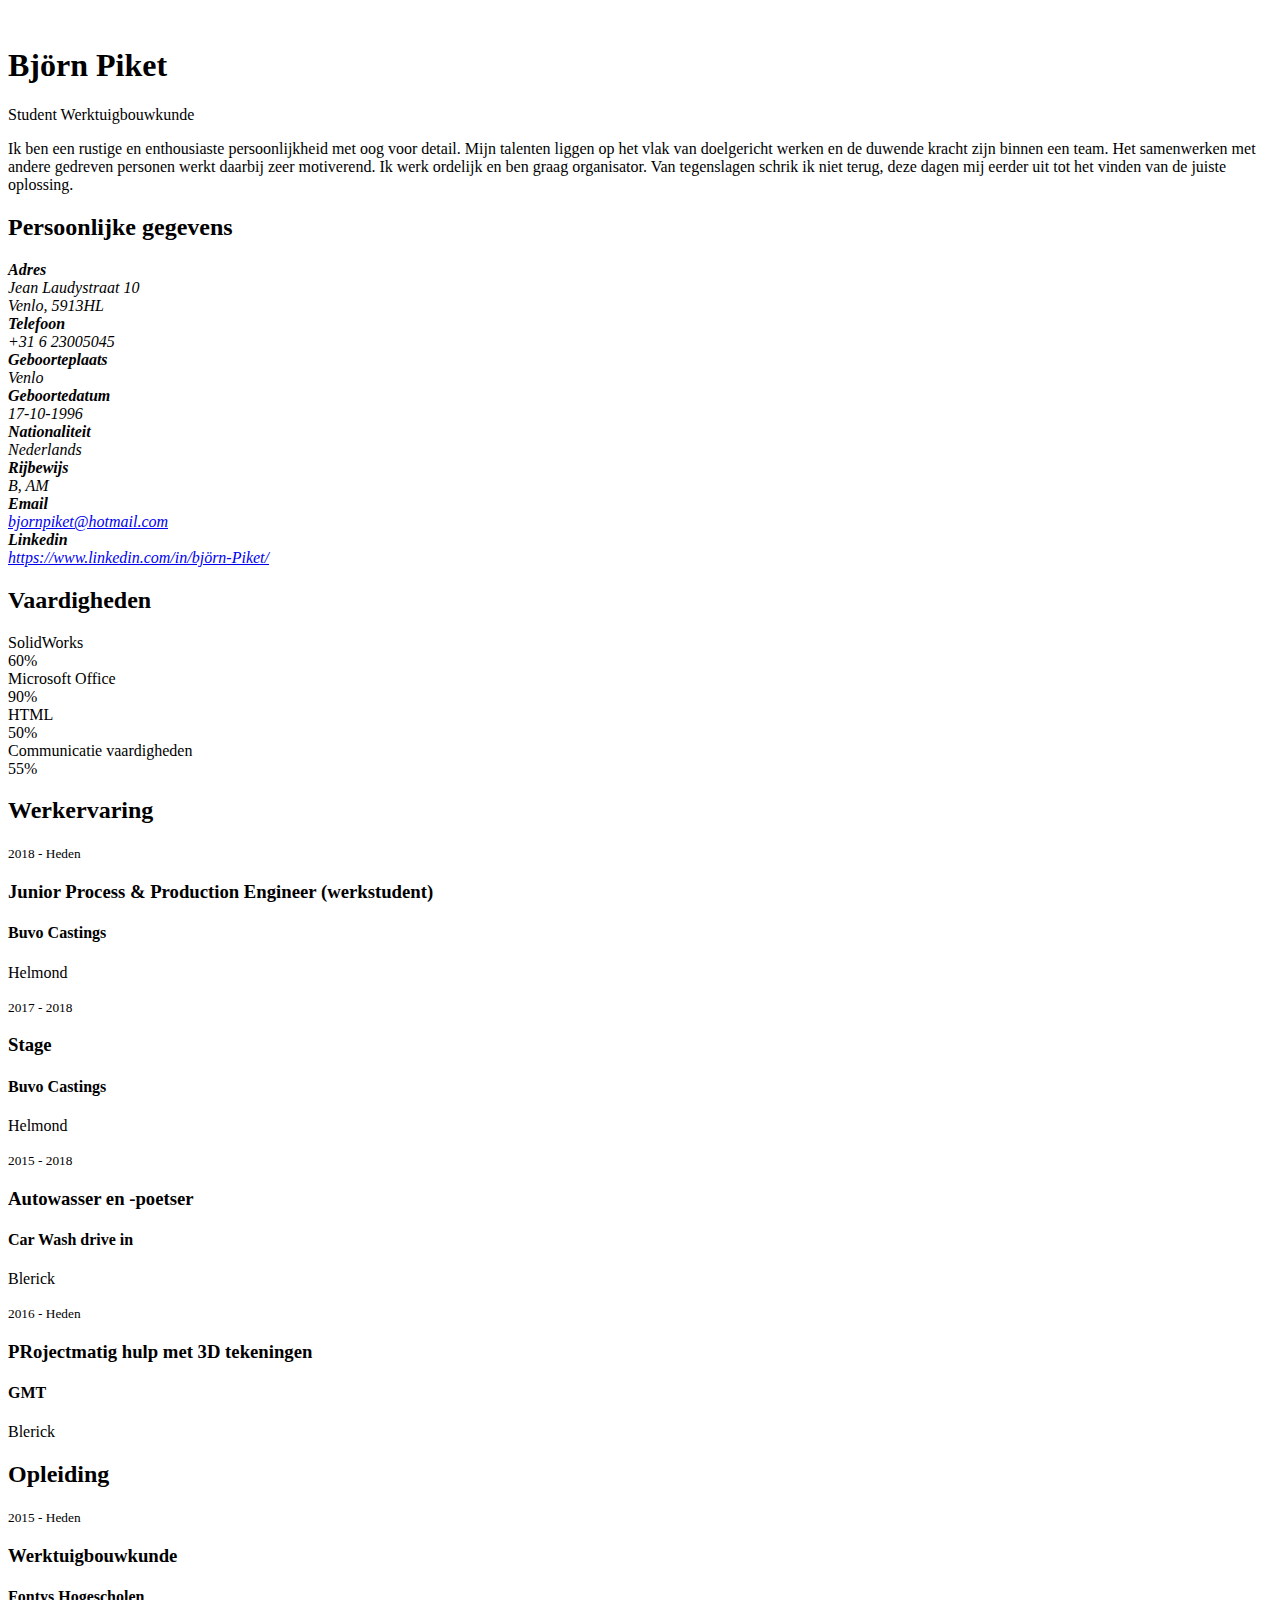
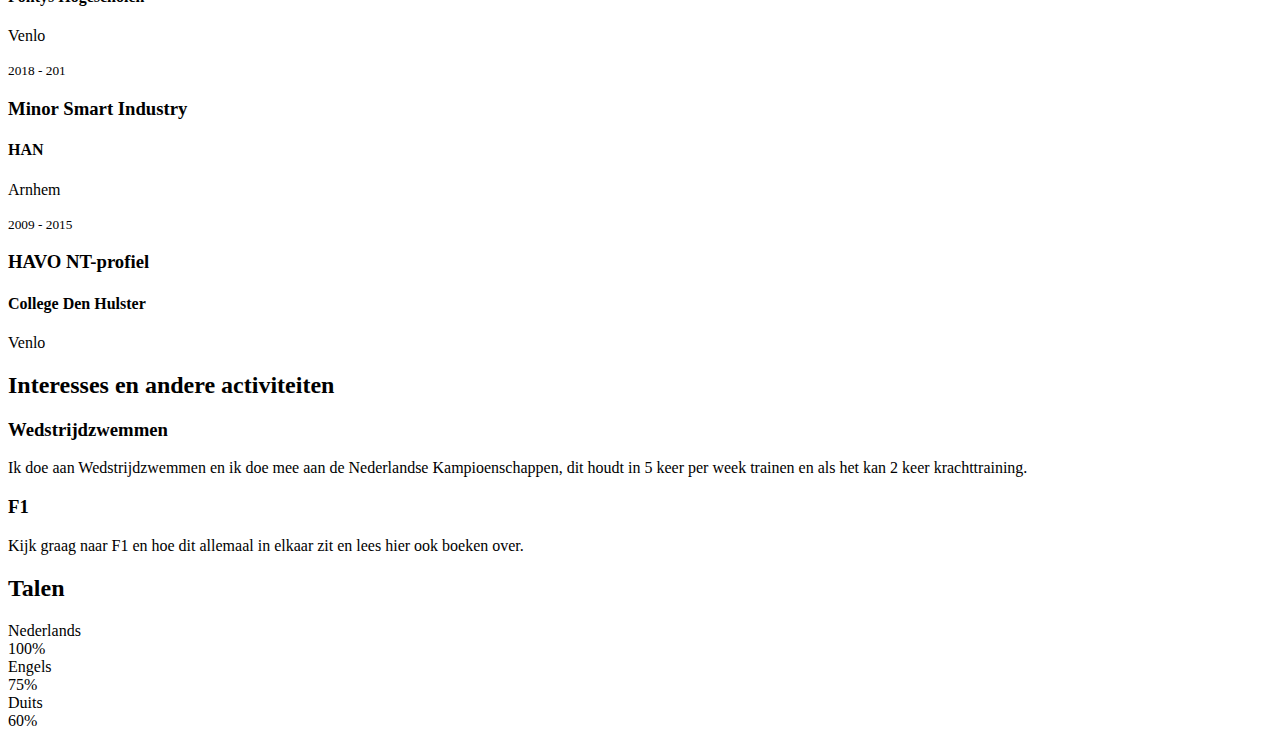
==== commit 0bbcabce: "Add files via upload" ====
--- a/index.html
+++ b/index.html
@@ -1,141 +1,434 @@
 <!DOCTYPE html>
 <html>
-<title>Vink Kunststoffen S5S</title>
-<meta charset="UTF-8">
-<meta name="viewport" content="width=device-width, initial-scale=1">
-<link rel="stylesheet" href="https://www.w3schools.com/w3css/4/w3.css">
-<link rel="stylesheet" href="https://fonts.googleapis.com/css?family=Lato">
-<link rel="stylesheet" href="https://fonts.googleapis.com/css?family=Montserrat">
-<link rel="stylesheet" href="https://cdnjs.cloudflare.com/ajax/libs/font-awesome/4.7.0/css/font-awesome.min.css">
-<style>
-body,h1,h2,h3,h4,h5,h6 {font-family: "Lato", sans-serif}
-.w3-bar,h1,button {font-family: "Montserrat", sans-serif}
-.fa-anchor,.fa-coffee {font-size:200px}
-</style>
-<body>
-
-<!-- Navbar -->
-<div class="w3-top">
-  <div class="w3-bar w3-red w3-card w3-left-align w3-large">
-    <a class="w3-bar-item w3-button w3-hide-medium w3-hide-large w3-right w3-padding-large w3-hover-white w3-large w3-red" href="javascript:void(0);" onclick="myFunction()" title="Toggle Navigation Menu"><i class="fa fa-bars"></i></a>
-    <a href="#" class="w3-bar-item w3-button w3-padding-large w3-white">Home</a>
-    <a href="PVA.html" class="w3-bar-item w3-button w3-hide-small w3-padding-large w3-hover-white">PVA</a>
-    <a href="ChielJanssen.html" class="w3-bar-item w3-button w3-hide-small w3-padding-large w3-hover-white" Target="_Blank">Chiel Janssen</a>
-    <a href="BjornPiket.html" class="w3-bar-item w3-button w3-hide-small w3-padding-large w3-hover-white" Target="_Blank">Björn Piket</a>
-  </div>
-
-  <!-- Navbar on small screens -->
-  <div id="navDemo" class="w3-bar-block w3-white w3-hide w3-hide-large w3-hide-medium w3-large">
-    <a href="PVA.html" class="w3-bar-item w3-button w3-padding-large">PVA</a>
-    <a href="ChielJanssen.html" class="w3-bar-item w3-button w3-padding-large">Chiel Janssen</a>
-    <a href="BjornPiket.html" class="w3-bar-item w3-button w3-padding-large">Björn Piket</a>
-  </div>
-</div>
-
-<!-- Header -->
-<header class="w3-container w3-red w3-center" style="padding:128px 16px">
-  <h1 class="w3-margin w3-jumbo">Home</h1>
-  <!--<p class="w3-xlarge"></p>
-  <button class="w3-button w3-black w3-padding-large w3-large w3-margin-top">Get Started</button>-->
-</header>
-
-<!-- First Grid -->
-<div class="w3-row-padding w3-padding-64 w3-container">
-  <div class="w3-content">
-    <div class="w3-twothird">
-      <h1>Projectbeschrijving</h1>
-      <h5 class="w3-padding-32"></h5>
-
-      <p class="w3-text-grey">Vink techniek wil graag weten hoe ze met gebruik van de 5S filosofie van de normale fabriek een smart fabriek kunnen maken. Daarom willen ze dit laten onderzoeken en een business case laten ontwikkelen voor de eigen productievloer. De opdracht is om een template te ontwikkelen voor S5S voor de gehele fabriek en vink te adviseren over te implementatie. Het project bestaat uit 2 fases, in fase 1 wordt een theoretisch kader opgebouwd en een template ontwikkeld. Als de projecteigenaar 
-en partners overtuigd zijn van het concept begint fase 2. In fase 2 wordt uiteindelijk een volledig implementatieplan opgesteld voor de hele organisatie. Daarbij wordt getracht al wat quick-wins te implementeren en dient rekening gehouden te worden met de nieuwe fabriek in 2021.
-</p>
-    </div>
-
-    <div class="w3-third w3-center">
-      <img class="fa fa-anchor w3-padding-64 w3-text-red" src="images/vinklogo.jpg" alt="Image" width="125%"> 
-    </div>
-  </div>
-</div>
-
-<!-- Second Grid -->
-<div class="w3-row-padding w3-light-grey w3-padding-64 w3-container">
-  <div class="w3-content">
-    <div class="w3-third w3-center">
-      <img class="fa fa-anchor w3-padding-64 w3-text-red" src="images/pasfotochiel.jpeg" width="75%">
-    </div>
-
-    <div class="w3-twothird">
-      <h1>Chiel Janssen</h1>
-      <h5 class="w3-padding-32">
-      </h5>
-
-      <p class="w3-text-grey">Mijn naam is Chiel Janssen 19 jaar oud en ben geboren en getogen in Reuver. <Br>
-						Ik ben een gedreven WTB-student die het niet erg vindt ergens veel energie in te steken, <Br>
-						zolang er goede resultaten uit voort komen. Ook in teamverband kan ik goed functioneren. <Br>
-						Ik sta altijd open voor nieuwe uitdagingen. Het liefst werk ik hard omdat ik weet dat wanneer <Br>
-						ik mijzelf 100% inzet ik de beste resultaten behaal. Vrienden en familie zijn erg belangrijk voor mij, <Br>
-						deze staan altijd voor mij klaar en zijn tevens een bron van inspiratie.<Br>
-						Ik vind het fijn om mijn kennissenkring zo groot mogelijk te houden en kom graag in contact met nieuwe mensen.
-						Want met een grote kennissenkring heb je meer groei mogelijkheden.</p>
-    </div>
-  </div>
-</div>
-
-
-<!-- First Grid -->
-<div class="w3-row-padding w3-padding-64 w3-container">
-  <div class="w3-content">
-    <div class="w3-twothird">
-      <h1>Björn Piket</h1>
-      <h5 class="w3-padding-32">
-      </h5>
-
-      <p class="w3-text-grey">Ik ben Björn Piket, ik ben 21 jaar oud en ik kom uit Venlo. <Br>
-						Ik ben nu bezig met het derde jaar van de opleiding werktuigbouwkunde op de fontys in Venlo.<Br>
-						Ik ben een rustige en enthousiaste persoonlijkheid met oog voor detail. <Br>
-						Mijn talenten liggen op het vlak van doelgericht werken en de duwende kracht zijn binnen een team. <Br>
-						Het samenwerken met andere gedreven personen werkt daarbij zeer motiverend.<Br>
-						In mijn vrije tijd doe ik aan wedstrijdzwemmen, ik train 5 keer per week en doe ook mee aan de <Br>
-						Nederlandse kampioenschappen. Hierdoor ben ik altijd al gewend om hard te werken om tot een goed resultaat te komen.</p>
-    </div>
-
-    <div class="w3-third w3-center">
-       <img class="fa fa-anchor w3-padding-64 w3-text-red" src="images/pasfotobjorn.png" width="75%">
-    </div>
-  </div>
-</div>
-
-
-
-
-
-<div class="w3-container w3-black w3-center w3-opacity w3-padding-64">
-    <h1 class="w3-margin w3-xlarge"></h1>
-</div>
-
-<!-- Footer -->
-<footer class="w3-container w3-padding-64 w3-center w3-opacity">  
-  <div class="w3-xlarge w3-padding-32">
-    <a target="_blank" href="https://www.linkedin.com/in/chiel-janssen-7175a1133/">
-    <i class="fa fa-linkedin w3-hover-opacity"></i>
-    <a target="_blank" href="https://www.linkedin.com/in/bj%C3%B6rn-piket-1525a1133/">
-    <i class="fa fa-linkedin w3-hover-opacity"></i>
- </div>
- <p></p>
+<head>
+    <meta charset="utf-8">
+    <meta http-equiv="X-UA-Compatible" content="IE=edge">
+    <meta name="viewport" content="width=device-width, initial-scale=1">
+    <!-- The above 3 meta tags *must* come first in the head; any other head content must come *after* these tags -->
+    <title>CV Björn Piket</title>
+
+    <!-- favicon -->
+    <link href="favicon.png" rel=icon>
+
+    <!-- web-fonts -->
+    <link href="https://fonts.googleapis.com/css?family=Hind:300,400,500,600,700" rel="stylesheet">
+
+    <!-- font-awesome -->
+    <link href="css/font-awesome.min.css" rel="stylesheet">
+
+    <!-- Bootstrap -->
+    <link href="css/bootstrap.min.css" rel="stylesheet">
+
+    <!-- Style CSS -->
+    <link href="css/style.css" rel="stylesheet">
+
+    <!-- HTML5 shim and Respond.js for IE8 support of HTML5 elements and media queries -->
+    <!-- WARNING: Respond.js doesn't work if you view the page via file:// -->
+    <!--[if lt IE 9]>
+    <script src="https://oss.maxcdn.com/html5shiv/3.7.2/html5shiv.min.js"></script>
+    <script src="https://oss.maxcdn.com/respond/1.4.2/respond.min.js"></script>
+    <![endif]-->
+</head>
+<body id="page-top" data-spy="scroll" data-target=".navbar">
+<div id="main-wrapper">
+<!-- Page Preloader -->
+<div id="preloader">
+    <div id="status">
+        <div class="status-mes"></div>
+    </div>
+</div>
+
+<div class="columns-block container">
+<div class="left-col-block blocks">
+    <header class="header theiaStickySidebar">
+        <div class="profile-img">
+            <img src="img/img-profile.jpg" class="img-responsive" alt=""/>
+        </div>
+        <div class="content">
+            <h1>Björn Piket</h1>
+            <span class="lead">Student Werktuigbouwkunde</span>
+
+            <div class="about-text">
+                <p>
+                    Ik ben een rustige en enthousiaste persoonlijkheid met oog voor detail. Mijn talenten liggen op het vlak van                     doelgericht werken en de duwende kracht zijn binnen een team. Het samenwerken met andere gedreven personen                      werkt daarbij zeer motiverend. Ik werk ordelijk en ben graag organisator. Van tegenslagen schrik ik niet                        terug, deze dagen mij eerder uit tot het vinden van de juiste oplossing.
+                </p>
+                    
+                
+            </div>
+
+
+           <!-- <ul class="social-icon">
+                <li><a href="https://www.linkedin.com/in/björn-Piket/"><i class="fa fa-linkedin" aria-hidden="true"></i></a></li> 
+
+            </ul>--> 
+        </div>
+
+    </header>
+    <!-- .header-->
+</div>
+<!-- .left-col-block -->
+
+
+
+<div class="right-col-block blocks">
+<div class="theiaStickySidebar">
+
+<section class="section-contact section-wrapper gray-bg">
+    <div class="container-fluid">
+        <div class="row">
+            <div class="col-md-12">
+                <div class="section-title">
+                    <h2>Persoonlijke gegevens</h2>
+                </div>
+            </div>
+        </div>
+        <!--.row-->
+        <div class="row">
+            <div class="col-md-12">
+                <address>
+                    <strong>Adres</strong><br>
+                    Jean Laudystraat 10<br>
+                    Venlo, 5913HL
+                </address>
+                <address>
+                    <strong>Telefoon</strong><br>
+                    +31 6 23005045 
+                </address>
+                <address>
+                    <strong>Geboorteplaats</strong><br>
+                    Venlo 
+                </address>
+                <address>
+                    <strong>Geboortedatum</strong><br>
+                    17-10-1996
+                </address>
+                <address>
+                    <strong>Nationaliteit</strong><br>
+                    Nederlands 
+                </address>
+                <address>
+                    <strong>Rijbewijs</strong><br>
+                    B, AM 
+                </address>
+                <address>
+                    <strong>Email</strong><br>
+                    <a href="mailto:bjornpiket@hotmail.com">bjornpiket@hotmail.com</a>
+                </address>
+                <address>
+                    <strong>Linkedin</strong><br>
+                    <a href="https://www.linkedin.com/in/björn-Piket/">https://www.linkedin.com/in/björn-Piket/</a>
+                </address>
+            </div>
+        </div>
+       
+       
+    </div>
+    <!--.container-fluid-->
+</section>
+<!--.section-contact-->
+
+<section class="section-wrapper skills-wrapper">
+    <div class="container-fluid">
+        <div class="row">
+            <div class="col-md-12">
+                <div class="section-title">
+                    <h2>Vaardigheden</h2>
+                </div>
+            </div>
+
+        </div>
+        <div class="row">
+            <div class="col-md-12">
+                <div class="progress-wrapper">
+
+                    <div class="progress-item">
+                        <span class="progress-title">SolidWorks</span>
+
+                        <div class="progress">
+                            <div class="progress-bar" role="progressbar" aria-valuenow="62" aria-valuemin="0"
+                                 aria-valuemax="100" style="width: 60%"><span class="progress-percent"> 60%</span>
+                            </div>
+                        </div>
+                        <!-- .progress -->
+                    </div>
+                    <!-- .skill-progress -->
+
+
+                    <div class="progress-item">
+                        <span class="progress-title">Microsoft Office</span>
+
+                        <div class="progress">
+                            <div class="progress-bar" role="progressbar" aria-valuenow="90" aria-valuemin="0"
+                                 aria-valuemax="100" style="width: 90%"><span class="progress-percent"> 90%</span>
+                            </div>
+                        </div>
+                        <!-- /.progress -->
+                    </div>
+                    <!-- /.skill-progress -->
+
+
+                    <div class="progress-item">
+                        <span class="progress-title">HTML</span>
+
+                        <div class="progress">
+                            <div class="progress-bar" role="progressbar" aria-valuenow="75" aria-valuemin="0"
+                                 aria-valuemax="100" style="width: 50%;"><span class="progress-percent"> 50%</span>
+                            </div>
+                        </div>
+                        <!-- /.progress -->
+                    </div>
+                    <!-- /.skill-progress -->
+
+                    <div class="progress-item">
+                        <span class="progress-title">Communicatie vaardigheden</span>
+
+                        <div class="progress">
+                            <div class="progress-bar" role="progressbar" aria-valuenow="55" aria-valuemin="0"
+                                 aria-valuemax="100" style="width: 55%;"><span class="progress-percent"> 55%</span>
+                            </div>
+                        </div>
+                        <!-- /.progress -->
+                    </div>
+                    <!-- /.skill-progress -->
+                    
+
+                </div>
+                <!-- /.progress-wrapper -->
+            </div>
+        </div>
+        <!--.row -->
+    </div>
+    <!-- .container-fluid -->
+</section>
+<!-- .skills-wrapper -->
+
+<section class="section-wrapper section-experience gray-bg">
+    <div class="container-fluid">
+        <div class="row">
+            <div class="col-md-12">
+                <div class="section-title"><h2>Werkervaring</h2></div>
+            </div>
+        </div>
+        <!--.row-->
+        <div class="row">
+            <div class="col-md-12">
+                <div class="content-item">
+                    <small>2018 - Heden</small>
+                    <h3>Junior Process & Production Engineer (werkstudent)</h3>
+                    <h4>Buvo Castings</h4>
+
+                    <p>Helmond</p>
+                </div>
+                <!-- .experience-item -->
+                <div class="content-item">
+                    <small>2017 - 2018</small>
+                    <h3>Stage</h3>
+                    <h4>Buvo Castings</h4>
+
+                    <p>Helmond</p>
+                </div>
+                <!-- .experience-item -->
+                <div class="content-item">
+                    <small>2015 - 2018</small>
+                    <h3>Autowasser en -poetser</h3>
+                    <h4>Car Wash drive in</h4>
+
+                    <p>Blerick</p>
+                </div>
+                <!-- .experience-item -->
+                <div class="content-item">
+                    <small>2016 - Heden</small>
+                    <h3>PRojectmatig hulp met 3D tekeningen</h3>
+                    <h4>GMT</h4>
+
+                    <p>Blerick</p>
+                </div>
+                <!-- .experience-item -->
+            </div>
+        </div>
+        <!--.row-->
+    </div>
+    <!-- .container-fluid -->
+
+</section>
+<!-- .section-experience -->
+
+<section class="section-wrapper section-education">
+    <div class="container-fluid">
+        <div class="row">
+            <div class="col-md-12">
+                <div class="section-title"><h2>Opleiding</h2></div>
+            </div>
+        </div>
+        <!--.row-->
+        <div class="row">
+            <div class="col-md-12">
+                <div class="content-item">
+                    <small>2015 - Heden</small>
+                    <h3>Werktuigbouwkunde</h3>
+                    <h4>Fontys Hogescholen</h4>
+
+                    <p>Venlo</p>
+                </div>
+                <!-- .experience-item -->
+                <div class="content-item">
+                    <small>2018 - 201</small>
+                    <h3>Minor Smart Industry</h3>
+                    <h4>HAN</h4>
+
+                    <p>Arnhem</p>
+                </div>
+                <!-- .experience-item -->
+                <div class="content-item">
+                    <small>2009 - 2015</small>
+                    <h3>HAVO NT-profiel</h3>
+                    <h4>College Den Hulster</h4>
+
+                    <p>Venlo</p>
+                </div>
+                <!-- .experience-item -->
+            </div>
+        </div>
+        <!--.row-->
+    </div>
+    <!-- .container-fluid -->
+
+</section>
+<!-- .section-education -->
+
+<section class="section-wrapper section-interest gray-bg">
+    <div class="container-fluid">
+        <div class="row">
+            <div class="col-md-12">
+                <div class="section-title">
+                    <h2>Interesses en andere activiteiten</h2>
+                </div>
+            </div>
+        </div>
+        <!-- .row -->
+
+        <div class="row">
+            <div class="col-md-12">
+                <div class="content-item">
+                    <h3>Wedstrijdzwemmen</h3>
+
+                    <p>Ik doe aan Wedstrijdzwemmen en ik doe mee aan de Nederlandse Kampioenschappen, dit houdt in 5 keer per                         week trainen en als het kan 2 keer krachttraining.</p>
+                </div>
+                <div class="content-item">
+                    <h3>F1</h3>
+
+                    <p>Kijk graag naar F1 en hoe dit allemaal in elkaar zit en lees hier ook boeken over.</p>
+
+                </div>
+                
+            </div>
+        </div>
+        <!-- .row -->
+
+    </div>
+</section>
+<!-- .section-publications -->
+
+
+<section class="section-wrapper skills-wrapper">
+    <div class="container-fluid">
+        <div class="row">
+            <div class="col-md-12">
+                <div class="section-title">
+                    <h2>Talen</h2>
+                </div>
+            </div>
+
+        </div>
+        <div class="row">
+            <div class="col-md-12">
+                <div class="progress-wrapper">
+
+                    <div class="progress-item">
+                        <span class="progress-title">Nederlands</span>
+
+                        <div class="progress">
+                            <div class="progress-bar" role="progressbar" aria-valuenow="62" aria-valuemin="0"
+                                 aria-valuemax="100" style="width: 100%"><span class="progress-percent"> 100%</span>
+                            </div>
+                        </div>
+                        <!-- .progress -->
+                    </div>
+                    <!-- .skill-progress -->
+
+
+                    <div class="progress-item">
+                        <span class="progress-title">Engels</span>
+
+                        <div class="progress">
+                            <div class="progress-bar" role="progressbar" aria-valuenow="90" aria-valuemin="0"
+                                 aria-valuemax="100" style="width: 75%"><span class="progress-percent"> 75%</span>
+                            </div>
+                        </div>
+                        <!-- /.progress -->
+                    </div>
+                    <!-- /.skill-progress -->
+
+
+                    <div class="progress-item">
+                        <span class="progress-title">Duits</span>
+
+                        <div class="progress">
+                            <div class="progress-bar" role="progressbar" aria-valuenow="75" aria-valuemin="0"
+                                 aria-valuemax="100" style="width: 60%;"><span class="progress-percent"> 60%</span>
+                            </div>
+                        </div>
+                        <!-- /.progress -->
+                    </div>
+                    <!-- /.skill-progress -->
+
+
+
+                </div>
+                <!-- /.progress-wrapper -->
+            </div>
+        </div>
+        <!--.row -->
+    </div>
+    <!-- .container-fluid -->
+</section>
+<!-- .skills-wrapper -->
+
+
+
+
+
+<footer class="footer">
+    <div class="copyright-section">
+        <div class="container-fluid">
+            <div class="row">
+                <div class="col-md-12">
+                    <div class="copytext"><a></a>
+                           </div>
+                </div>
+            </div>
+            <!--.row-->
+        </div>
+        <!-- .container-fluid -->
+    </div>
+    <!-- .copyright-section -->
 </footer>
-
-<script>
-// Used to toggle the menu on small screens when clicking on the menu button
-function myFunction() {
-    var x = document.getElementById("navDemo");
-    if (x.className.indexOf("w3-show") == -1) {
-        x.className += " w3-show";
-    } else { 
-        x.className = x.className.replace(" w3-show", "");
-    }
-}
-</script>
-
+<!-- .footer -->
+</div>
+<!-- Sticky -->
+</div>
+<!-- .right-col-block -->
+</div>
+<!-- .columns-block -->
+</div>
+<!-- #main-wrapper -->
+
+<!-- jquery -->
+<script src="js/jquery-2.1.4.min.js"></script>
+
+<!-- Bootstrap -->
+<script src="js/bootstrap.min.js"></script>
+<script src="js/theia-sticky-sidebar.js"></script>
+<script src="js/scripts.js"></script>
 </body>
-</html>
-
+</html>